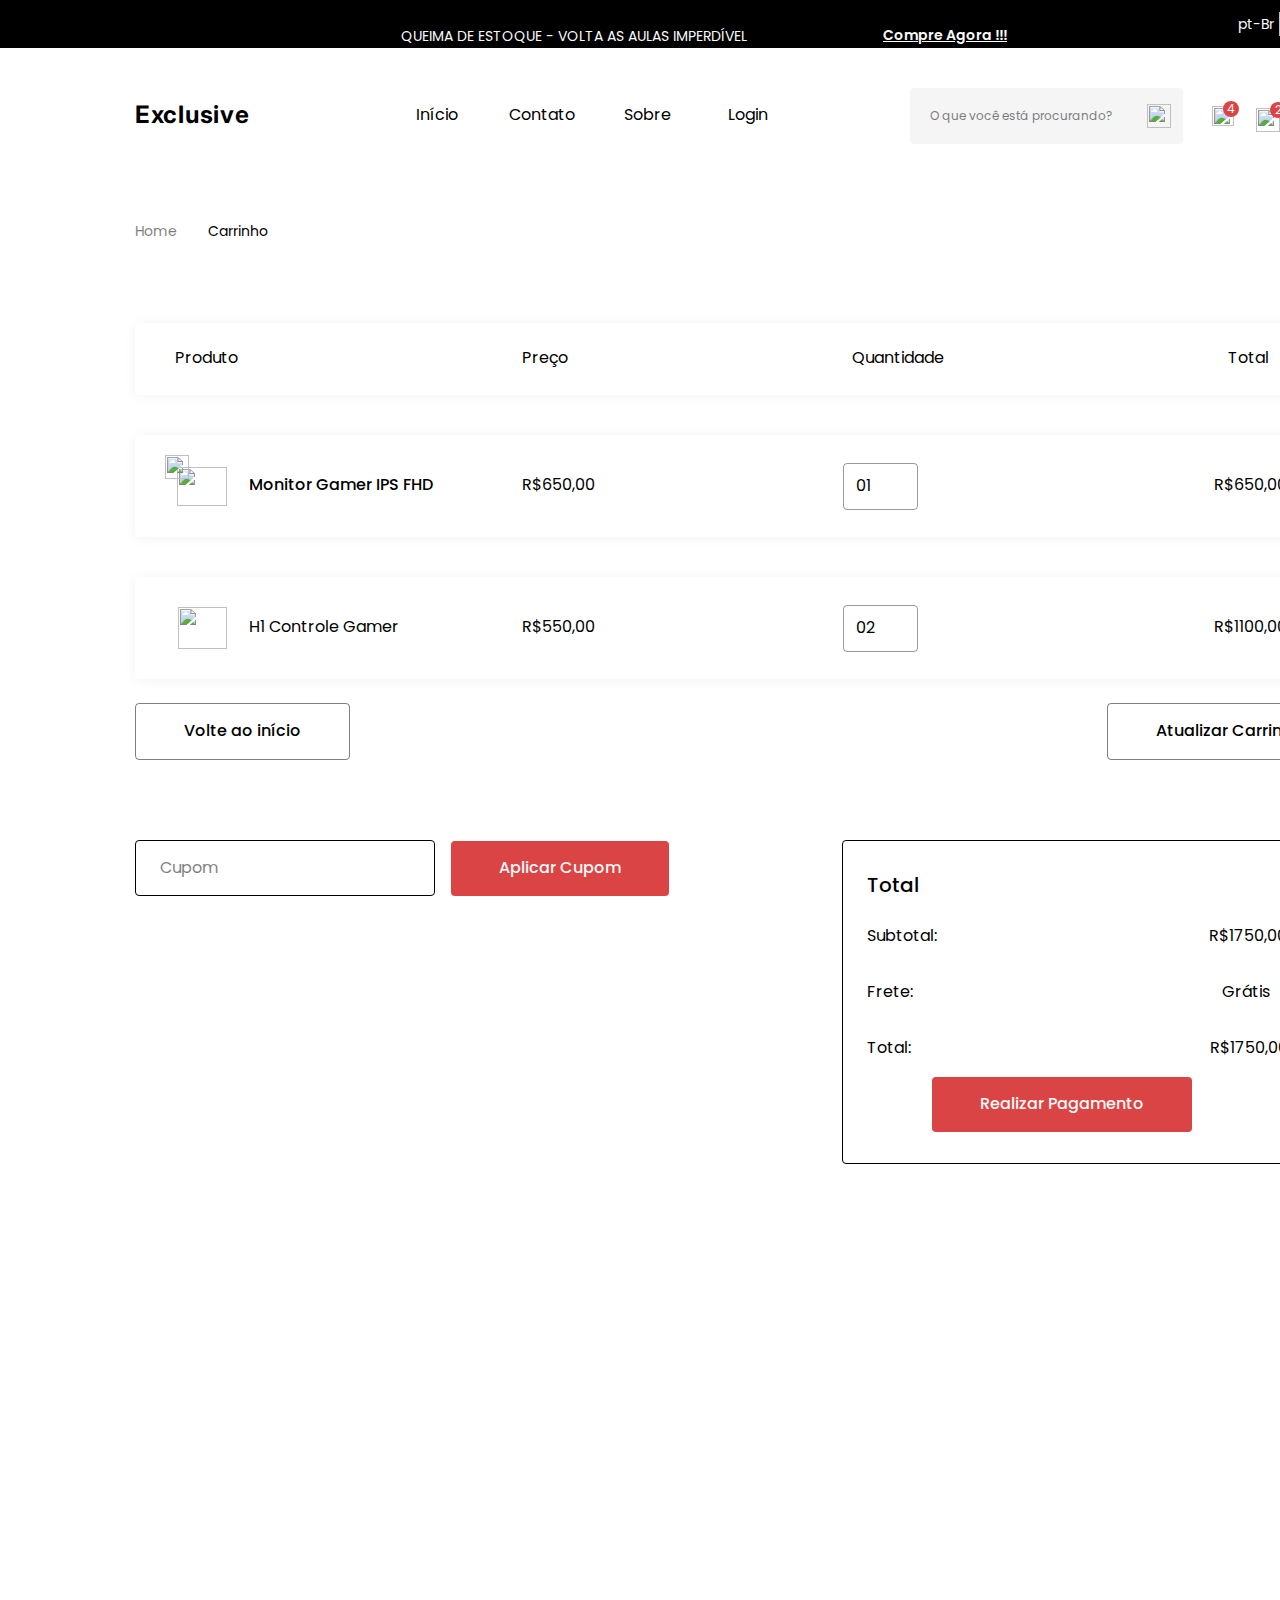
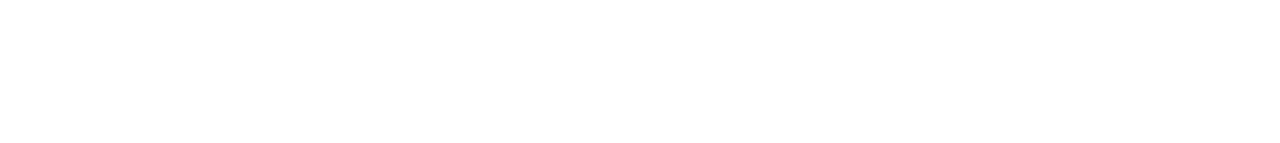
==== carrinho/index.html @ 6c7e8532 "first commit" ====
<!DOCTYPE html>
<html>
  <head>
    <meta charset="utf-8" />
    <link rel="stylesheet" href="globals.css" />
    <link rel="stylesheet" href="styleguide.css" />
    <link rel="stylesheet" href="styles.css" />
  </head>
  <body>
    <div class="carrinho">
      <div class="div">
        <div class="top-header">
          <div class="frame">
            <div class="frame-2">
              <p class="summer-sale-for-all">QUEIMA DE ESTOQUE - VOLTA AS AULAS IMPERDÍVEL</p>
              <div class="shop-now">Compre Agora !!!</div>
            </div>
            <div class="frame-3">
              <div class="english">pt-Br</div>
              <img class="img" src="https://c.animaapp.com/frS4regh/img/dropdown-2.svg" />
            </div>
          </div>
        </div>
        <div class="header">
          <div class="frame-4">
            <div class="logo"><div class="text-wrapper">Exclusive</div></div>
            <div class="frame-5">
              <div class="div-wrapper"><div class="home">Início</div></div>
              <div class="contact-wrapper"><div class="contact">Contato</div></div>
              <div class="div-wrapper"><div class="about">Sobre</div></div>
              <div class="sign-up-wrapper"><div class="sign-up">Login</div></div>
            </div>
          </div>
          <div class="frame-6">
            <div class="search-component-set">
              <div class="frame-7">
                <p class="what-are-you-looking">O que você está procurando?</p>
                <img class="img" src="https://c.animaapp.com/frS4regh/img/component-2-3.svg" />
              </div>
            </div>
            <div class="frame-8">
              <div class="wishlist">
                <div class="overlap">
                  <img class="vector" src="https://c.animaapp.com/frS4regh/img/vector-1.svg" />
                  <div class="group">
                    <div class="overlap-group">
                      <div class="ellipse"></div>
                      <div class="text-wrapper-2">4</div>
                    </div>
                  </div>
                </div>
              </div>
              <div class="with-buy">
                <div class="overlap-2">
                  <img class="cart" src="https://c.animaapp.com/frS4regh/img/cart1-3.svg" />
                  <div class="overlap-group-wrapper">
                    <div class="overlap-group">
                      <div class="ellipse"></div>
                      <div class="text-wrapper-3">2</div>
                    </div>
                  </div>
                </div>
              </div>
              <img class="with-buy" src="https://c.animaapp.com/frS4regh/img/user-1.svg" />
            </div>
          </div>
        </div>
        <div class="line"></div>
        <div class="frame-9">
          <div class="frame-10">
            <div class="frame-11">
              <div class="cart-main-section">
                <div class="frame-12">
                  <div class="text-wrapper-4">Produto</div>
                  <div class="text-wrapper-4">Preço</div>
                  <div class="text-wrapper-4">Quantidade</div>
                  <div class="text-wrapper-4">Total</div>
                </div>
              </div>
              <div class="cart-section">
                <div class="element">R$650,00</div>
                <div class="element-2">&nbsp;&nbsp;&nbsp;&nbsp;R$650,00</div>
                <div class="quantity">
                  <div class="frame-13">
                    <div class="text-wrapper-5">01</div>
                    <div class="frame-14">
                      <img class="img-2" src="https://c.animaapp.com/frS4regh/img/drop-up-small-5.svg" />
                      <img class="img-2" src="https://c.animaapp.com/frS4regh/img/drop-down-small-5.svg" />
                    </div>
                  </div>
                </div>
                <div class="overlap-group-2">
                  <div class="monitor-cart-small">
                    <img class="gcq-x" src="https://c.animaapp.com/frS4regh/img/g27cq4-500x500-1-2@2x.png" />
                  </div>
                  <img class="icon-cancel" src="https://c.animaapp.com/frS4regh/img/icon-cancel-2.svg" />
                </div>
                <div class="LCD-monitor">Monitor Gamer IPS FHD</div>
              </div>
              <div class="cart-section">
                <div class="element">R$550,00</div>
                <div class="element-2">&nbsp;&nbsp;&nbsp;&nbsp;R$1100,00</div>
                <div class="quantity">
                  <div class="frame-15">
                    <div class="text-wrapper-5">02</div>
                    <div class="frame-14">
                      <img class="img-2" src="https://c.animaapp.com/frS4regh/img/drop-up-small-5.svg" />
                      <img class="img-2" src="https://c.animaapp.com/frS4regh/img/drop-down-small-5.svg" />
                    </div>
                  </div>
                </div>
                <div class="gamepad-cart-small">
                  <img class="g-x" src="https://c.animaapp.com/frS4regh/img/g92-2-500x500-1-1@2x.png" />
                </div>
                <div class="LCD-monitor-2">H1 Controle Gamer</div>
              </div>
            </div>
            <div class="frame-16">
              <button class="button"><div class="view-all-products">Volte ao início</div></button>
              <button class="button"><div class="view-all-products">Atualizar Carrinho</div></button>
            </div>
          </div>
          <div class="frame-17">
            <div class="frame-18">
              <div class="coupon-code-wrapper"><div class="coupon-code">Cupom</div></div>
              <button class="view-all-products-wrapper"><div class="view-all-products-2">Aplicar Cupom</div></button>
            </div>
            <div class="frame-19">
              <div class="cart-total">Total</div>
              <div class="frame-20">
                <div class="text-wrapper-4">Subtotal:</div>
                <div class="element-3">R$1750,00</div>
              </div>
              <div class="frame-21">
                <div class="text-wrapper-4">Frete:</div>
                <div class="text-wrapper-4">&nbsp;&nbsp;&nbsp;&nbsp;Grátis</div>
              </div>
              <div class="frame-22">
                <div class="text-wrapper-4">Total:</div>
                <div class="text-wrapper-4">R$1750,00</div>
              </div>
              <button class="button-2"><div class="view-all-products-2">Realizar Pagamento</div></button>
              <div class="under-line"></div>
              <div class="under-line-2"></div>
            </div>
          </div>
        </div>
        <div class="roadmap">
          <div class="account">Home</div>
          <img class="line-2" src="https://c.animaapp.com/frS4regh/img/line-13-1.svg" />
          <div class="nothing">Carrinho</div>
        </div>
      </div>
    </div>
  </body>
</html>
---- carrinho/globals.css ----
@import url("https://cdnjs.cloudflare.com/ajax/libs/meyer-reset/2.0/reset.min.css");
@import url("https://fonts.googleapis.com/css?family=Poppins:var(--title-12px-regular-font-weight),var(--title-16px-regular-font-weight),var(--title-16px-medium-font-weight),600,var(--title-20px-medium-font-weight),var(--title-14px-regular-font-weight)|Inter:var(--heading-24px-bold-font-weight)");
* {
  -webkit-font-smoothing: antialiased;
  box-sizing: border-box;
}
html,
body {
  margin: 0px;
  height: 100%;
}
/* a blue color as a generic focus style */
button:focus-visible {
  outline: 2px solid #4a90e2 !important;
  outline: -webkit-focus-ring-color auto 5px !important;
}
a {
  text-decoration: none;
}
---- carrinho/styleguide.css ----
:root {
    --bg: rgba(255, 255, 255, 1);
    --text: rgba(250, 250, 250, 1);
    --text-2: rgba(0, 0, 0, 1);
    --button: rgba(0, 0, 0, 1);
    --secondary-2: rgba(219, 68, 68, 1);
    --button-2: rgba(219, 68, 68, 1);
    --secondary: rgba(245, 245, 245, 1);
    --primary: rgba(255, 255, 255, 1);
    --hover-button: rgba(224, 117, 117, 1);
    --title-14px-regular-font-family: "Poppins", Helvetica;
    --title-14px-regular-font-weight: 400;
    --title-14px-regular-font-size: 14px;
    --title-14px-regular-letter-spacing: 0px;
    --title-14px-regular-line-height: 21px;
    --title-14px-regular-font-style: normal;
    --heading-24px-bold-font-family: "Inter", Helvetica;
    --heading-24px-bold-font-weight: 700;
    --heading-24px-bold-font-size: 24px;
    --heading-24px-bold-letter-spacing: 0.72px;
    --heading-24px-bold-line-height: 24px;
    --heading-24px-bold-font-style: normal;
    --title-16px-regular-font-family: "Poppins", Helvetica;
    --title-16px-regular-font-weight: 400;
    --title-16px-regular-font-size: 16px;
    --title-16px-regular-letter-spacing: 0px;
    --title-16px-regular-line-height: 24px;
    --title-16px-regular-font-style: normal;
    --title-12px-regular-font-family: "Poppins", Helvetica;
    --title-12px-regular-font-weight: 400;
    --title-12px-regular-font-size: 12px;
    --title-12px-regular-letter-spacing: 0px;
    --title-12px-regular-line-height: 18px;
    --title-12px-regular-font-style: normal;
    --title-16px-medium-font-family: "Poppins", Helvetica;
    --title-16px-medium-font-weight: 500;
    --title-16px-medium-font-size: 16px;
    --title-16px-medium-letter-spacing: 0px;
    --title-16px-medium-line-height: 24px;
    --title-16px-medium-font-style: normal;
    --title-20px-medium-font-family: "Poppins", Helvetica;
    --title-20px-medium-font-weight: 500;
    --title-20px-medium-font-size: 20px;
    --title-20px-medium-letter-spacing: 0px;
    --title-20px-medium-line-height: 28px;
    --title-20px-medium-font-style: normal;
    --categogy-5: 0px 1px 13px 0px rgba(0, 0, 0, 0.05);
  }
---- carrinho/styles.css ----
.carrinho {
    background-color: #ffffff;
    display: flex;
    flex-direction: row;
    justify-content: center;
    width: 100%;
  }
  
  .carrinho .div {
    background-color: var(--bg);
    width: 1440px;
    height: 1743px;
    position: relative;
  }
  
  .carrinho .top-header {
    position: absolute;
    width: 1440px;
    height: 48px;
    top: 0;
    left: 0;
    background-color: var(--button);
  }
  
  .carrinho .frame {
    display: inline-flex;
    align-items: flex-start;
    gap: 231px;
    position: relative;
    top: 12px;
    left: 401px;
  }
  
  .carrinho .frame-2 {
    display: inline-flex;
    align-items: center;
    gap: 8px;
    position: relative;
    flex: 0 0 auto;
  }
  
  .carrinho .summer-sale-for-all {
    position: relative;
    width: 474px;
    height: 18px;
    font-family: var(--title-14px-regular-font-family);
    font-weight: var(--title-14px-regular-font-weight);
    color: var(--text);
    font-size: var(--title-14px-regular-font-size);
    letter-spacing: var(--title-14px-regular-letter-spacing);
    line-height: var(--title-14px-regular-line-height);
    white-space: nowrap;
    font-style: var(--title-14px-regular-font-style);
  }
  
  .carrinho .shop-now {
    position: relative;
    width: fit-content;
    margin-top: -1px;
    font-family: "Poppins", Helvetica;
    font-weight: 600;
    color: var(--text);
    font-size: 14px;
    text-align: center;
    letter-spacing: 0;
    line-height: 24px;
    text-decoration: underline;
    white-space: nowrap;
  }
  
  .carrinho .frame-3 {
    display: inline-flex;
    align-items: center;
    justify-content: center;
    gap: 5px;
    position: relative;
    flex: 0 0 auto;
  }
  
  .carrinho .english {
    position: relative;
    width: fit-content;
    font-family: var(--title-14px-regular-font-family);
    font-weight: var(--title-14px-regular-font-weight);
    color: var(--text);
    font-size: var(--title-14px-regular-font-size);
    letter-spacing: var(--title-14px-regular-letter-spacing);
    line-height: var(--title-14px-regular-line-height);
    white-space: nowrap;
    font-style: var(--title-14px-regular-font-style);
  }
  
  .carrinho .img {
    position: relative;
    width: 24px;
    height: 24px;
  }
  
  .carrinho .header {
    display: inline-flex;
    align-items: center;
    gap: 130px;
    position: absolute;
    top: 88px;
    left: 135px;
  }
  
  .carrinho .frame-4 {
    display: inline-flex;
    align-items: flex-start;
    gap: 160px;
    position: relative;
    flex: 0 0 auto;
  }
  
  .carrinho .logo {
    position: relative;
    width: 118px;
    height: 24px;
  }
  
  .carrinho .text-wrapper {
    position: absolute;
    top: -1px;
    left: 0;
    font-family: var(--heading-24px-bold-font-family);
    font-weight: var(--heading-24px-bold-font-weight);
    color: var(--text-2);
    font-size: var(--heading-24px-bold-font-size);
    letter-spacing: var(--heading-24px-bold-letter-spacing);
    line-height: var(--heading-24px-bold-line-height);
    white-space: nowrap;
    font-style: var(--heading-24px-bold-font-style);
  }
  
  .carrinho .frame-5 {
    display: inline-flex;
    align-items: flex-start;
    gap: 48px;
    position: relative;
    flex: 0 0 auto;
  }
  
  .carrinho .div-wrapper {
    position: relative;
    width: 48px;
    height: 24px;
  }
  
  .carrinho .home {
    position: absolute;
    top: -1px;
    left: 3px;
    font-family: var(--title-16px-regular-font-family);
    font-weight: var(--title-16px-regular-font-weight);
    color: var(--text-2);
    font-size: var(--title-16px-regular-font-size);
    text-align: center;
    letter-spacing: var(--title-16px-regular-letter-spacing);
    line-height: var(--title-16px-regular-line-height);
    white-space: nowrap;
    font-style: var(--title-16px-regular-font-style);
  }
  
  .carrinho .contact-wrapper {
    position: relative;
    width: 66px;
    height: 24px;
  }
  
  .carrinho .contact {
    position: absolute;
    top: -1px;
    left: 0;
    font-family: var(--title-16px-regular-font-family);
    font-weight: var(--title-16px-regular-font-weight);
    color: var(--text-2);
    font-size: var(--title-16px-regular-font-size);
    text-align: center;
    letter-spacing: var(--title-16px-regular-letter-spacing);
    line-height: var(--title-16px-regular-line-height);
    white-space: nowrap;
    font-style: var(--title-16px-regular-font-style);
  }
  
  .carrinho .about {
    position: absolute;
    top: -1px;
    left: 1px;
    font-family: var(--title-16px-regular-font-family);
    font-weight: var(--title-16px-regular-font-weight);
    color: var(--text-2);
    font-size: var(--title-16px-regular-font-size);
    text-align: center;
    letter-spacing: var(--title-16px-regular-letter-spacing);
    line-height: var(--title-16px-regular-line-height);
    white-space: nowrap;
    font-style: var(--title-16px-regular-font-style);
  }
  
  .carrinho .sign-up-wrapper {
    position: relative;
    width: 61px;
    height: 24px;
  }
  
  .carrinho .sign-up {
    position: absolute;
    top: -1px;
    left: 9px;
    font-family: var(--title-16px-regular-font-family);
    font-weight: var(--title-16px-regular-font-weight);
    color: var(--text-2);
    font-size: var(--title-16px-regular-font-size);
    text-align: center;
    letter-spacing: var(--title-16px-regular-letter-spacing);
    line-height: var(--title-16px-regular-line-height);
    white-space: nowrap;
    font-style: var(--title-16px-regular-font-style);
  }
  
  .carrinho .frame-6 {
    display: inline-flex;
    align-items: center;
    gap: 24px;
    position: relative;
    flex: 0 0 auto;
  }
  
  .carrinho .search-component-set {
    display: inline-flex;
    flex-direction: column;
    align-items: center;
    justify-content: center;
    gap: 10px;
    padding: 7px 12px 7px 20px;
    position: relative;
    flex: 0 0 auto;
    background-color: var(--secondary);
    border-radius: 4px;
  }
  
  .carrinho .frame-7 {
    display: inline-flex;
    align-items: center;
    justify-content: center;
    gap: 34px;
    position: relative;
    flex: 0 0 auto;
  }
  
  .carrinho .what-are-you-looking {
    position: relative;
    width: fit-content;
    opacity: 0.5;
    font-family: var(--title-12px-regular-font-family);
    font-weight: var(--title-12px-regular-font-weight);
    color: var(--text-2);
    font-size: var(--title-12px-regular-font-size);
    letter-spacing: var(--title-12px-regular-letter-spacing);
    line-height: var(--title-12px-regular-line-height);
    white-space: nowrap;
    font-style: var(--title-12px-regular-font-style);
  }
  
  .carrinho .frame-8 {
    display: inline-flex;
    align-items: center;
    justify-content: center;
    gap: 16px;
    position: relative;
    flex: 0 0 auto;
  }
  
  .carrinho .wishlist {
    position: relative;
    width: 32px;
    height: 32px;
    overflow: hidden;
  }
  
  .carrinho .overlap {
    position: relative;
    width: 29px;
    height: 26px;
    left: 5px;
  }
  
  .carrinho .vector {
    position: absolute;
    width: 22px;
    height: 20px;
    top: 6px;
    left: 0;
  }
  
  .carrinho .group {
    position: absolute;
    width: 18px;
    height: 17px;
    top: 0;
    left: 11px;
  }
  
  .carrinho .overlap-group {
    position: relative;
    width: 16px;
    height: 17px;
  }
  
  .carrinho .ellipse {
    position: absolute;
    width: 16px;
    height: 16px;
    top: 1px;
    left: 0;
    background-color: var(--secondary-2);
    border-radius: 8px;
  }
  
  .carrinho .text-wrapper-2 {
    position: absolute;
    width: 7px;
    top: 0;
    left: 4px;
    color: var(--text);
    font-size: var(--title-12px-regular-font-size);
    text-align: center;
    line-height: var(--title-12px-regular-line-height);
    font-family: var(--title-12px-regular-font-family);
    font-weight: var(--title-12px-regular-font-weight);
    letter-spacing: var(--title-12px-regular-letter-spacing);
    white-space: nowrap;
    font-style: var(--title-12px-regular-font-style);
  }
  
  .carrinho .with-buy {
    position: relative;
    width: 32px;
    height: 32px;
  }
  
  .carrinho .overlap-2 {
    position: relative;
    height: 31px;
    top: 1px;
    left: 1px;
  }
  
  .carrinho .cart {
    position: absolute;
    width: 24px;
    height: 24px;
    top: 7px;
    left: 0;
  }
  
  .carrinho .overlap-group-wrapper {
    position: absolute;
    width: 18px;
    height: 17px;
    top: 0;
    left: 14px;
  }
  
  .carrinho .text-wrapper-3 {
    position: absolute;
    width: 7px;
    top: 0;
    left: 5px;
    color: var(--text);
    font-size: var(--title-12px-regular-font-size);
    text-align: center;
    line-height: var(--title-12px-regular-line-height);
    font-family: var(--title-12px-regular-font-family);
    font-weight: var(--title-12px-regular-font-weight);
    letter-spacing: var(--title-12px-regular-letter-spacing);
    white-space: nowrap;
    font-style: var(--title-12px-regular-font-style);
  }
  
  .carrinho .line {
    position: absolute;
    width: 1440px;
    height: 1px;
    top: 142px;
    left: 0;
    background-image: url(https://c.animaapp.com/frS4regh/img/line-3-1.svg);
    background-size: 100% 100%;
  }
  
  .carrinho .frame-9 {
    display: inline-flex;
    flex-direction: column;
    align-items: flex-start;
    gap: 80px;
    position: absolute;
    top: 323px;
    left: 135px;
  }
  
  .carrinho .frame-10 {
    display: inline-flex;
    flex-direction: column;
    align-items: flex-start;
    gap: 24px;
    position: relative;
    flex: 0 0 auto;
  }
  
  .carrinho .frame-11 {
    display: inline-flex;
    flex-direction: column;
    align-items: flex-start;
    gap: 40px;
    position: relative;
    flex: 0 0 auto;
  }
  
  .carrinho .cart-main-section {
    position: relative;
    width: 1170px;
    height: 72px;
    background-color: var(--primary);
    border-radius: 4px;
    overflow: hidden;
    box-shadow: var(--categogy-5);
  }
  
  .carrinho .frame-12 {
    display: inline-flex;
    align-items: center;
    gap: 284px;
    position: relative;
    top: 24px;
    left: 40px;
  }
  
  .carrinho .text-wrapper-4 {
    position: relative;
    width: fit-content;
    margin-top: -1px;
    font-family: var(--title-16px-regular-font-family);
    font-weight: var(--title-16px-regular-font-weight);
    color: var(--text-2);
    font-size: var(--title-16px-regular-font-size);
    letter-spacing: var(--title-16px-regular-letter-spacing);
    line-height: var(--title-16px-regular-line-height);
    white-space: nowrap;
    font-style: var(--title-16px-regular-font-style);
  }
  
  .carrinho .cart-section {
    position: relative;
    width: 1170px;
    height: 102px;
    background-color: var(--primary);
    border-radius: 4px;
    overflow: hidden;
    box-shadow: var(--categogy-5);
  }
  
  .carrinho .element {
    left: 387px;
    position: absolute;
    top: 38px;
    font-family: var(--title-16px-regular-font-family);
    font-weight: var(--title-16px-regular-font-weight);
    color: var(--text-2);
    font-size: var(--title-16px-regular-font-size);
    letter-spacing: var(--title-16px-regular-letter-spacing);
    line-height: var(--title-16px-regular-line-height);
    white-space: nowrap;
    font-style: var(--title-16px-regular-font-style);
  }
  
  .carrinho .element-2 {
    left: 1063px;
    position: absolute;
    top: 38px;
    font-family: var(--title-16px-regular-font-family);
    font-weight: var(--title-16px-regular-font-weight);
    color: var(--text-2);
    font-size: var(--title-16px-regular-font-size);
    letter-spacing: var(--title-16px-regular-letter-spacing);
    line-height: var(--title-16px-regular-line-height);
    white-space: nowrap;
    font-style: var(--title-16px-regular-font-style);
  }
  
  .carrinho .quantity {
    position: absolute;
    width: 75px;
    height: 47px;
    top: 28px;
    left: 708px;
    border-radius: 4px;
    overflow: hidden;
    border: 1.5px solid;
    border-color: #00000066;
  }
  
  .carrinho .frame-13 {
    display: flex;
    width: 48px;
    align-items: center;
    gap: 16px;
    position: relative;
    top: 6px;
    left: 12px;
  }
  
  .carrinho .text-wrapper-5 {
    position: relative;
    width: fit-content;
    color: var(--button);
    font-size: var(--title-16px-regular-font-size);
    line-height: var(--title-16px-regular-line-height);
    font-family: var(--title-16px-regular-font-family);
    font-weight: var(--title-16px-regular-font-weight);
    letter-spacing: var(--title-16px-regular-letter-spacing);
    white-space: nowrap;
    font-style: var(--title-16px-regular-font-style);
  }
  
  .carrinho .frame-14 {
    display: inline-flex;
    flex-direction: column;
    align-items: flex-start;
    position: relative;
    flex: 0 0 auto;
  }
  
  .carrinho .img-2 {
    position: relative;
    width: 16px;
    height: 16px;
  }
  
  .carrinho .overlap-group-2 {
    position: absolute;
    width: 64px;
    height: 58px;
    top: 20px;
    left: 30px;
  }
  
  .carrinho .monitor-cart-small {
    position: absolute;
    width: 54px;
    height: 54px;
    top: 4px;
    left: 10px;
  }
  
  .carrinho .gcq-x {
    position: absolute;
    width: 50px;
    height: 39px;
    top: 8px;
    left: 2px;
  }
  
  .carrinho .icon-cancel {
    position: absolute;
    width: 24px;
    height: 24px;
    top: 0;
    left: 0;
  }
  
  .carrinho .LCD-monitor {
    position: absolute;
    top: 38px;
    left: 114px;
    font-family: var(--title-16px-medium-font-family);
    font-weight: var(--title-16px-medium-font-weight);
    color: #000000;
    font-size: var(--title-16px-medium-font-size);
    letter-spacing: var(--title-16px-medium-letter-spacing);
    line-height: var(--title-16px-medium-line-height);
    white-space: nowrap;
    font-style: var(--title-16px-medium-font-style);
  }
  
  .carrinho .frame-15 {
    display: flex;
    width: 48px;
    align-items: center;
    gap: 12px;
    position: relative;
    top: 6px;
    left: 12px;
  }
  
  .carrinho .gamepad-cart-small {
    position: absolute;
    width: 54px;
    height: 54px;
    top: 24px;
    left: 40px;
  }
  
  .carrinho .g-x {
    position: absolute;
    width: 49px;
    height: 42px;
    top: 6px;
    left: 3px;
  }
  
  .carrinho .LCD-monitor-2 {
    position: absolute;
    top: 38px;
    left: 114px;
    font-family: var(--title-16px-regular-font-family);
    font-weight: var(--title-16px-regular-font-weight);
    color: #000000;
    font-size: var(--title-16px-regular-font-size);
    letter-spacing: var(--title-16px-regular-letter-spacing);
    line-height: var(--title-16px-regular-line-height);
    white-space: nowrap;
    font-style: var(--title-16px-regular-font-style);
  }
  
  .carrinho .frame-16 {
    display: inline-flex;
    align-items: flex-start;
    gap: 757px;
    position: relative;
    flex: 0 0 auto;
  }
  
  .carrinho .button {
    all: unset;
    box-sizing: border-box;
    position: relative;
    flex: 0 0 auto;
    border: 1px solid;
    border-color: #00000080;
    display: inline-flex;
    align-items: center;
    justify-content: center;
    gap: 10px;
    padding: 16px 48px;
    border-radius: 4px;
  }
  
  .carrinho .view-all-products {
    position: relative;
    width: fit-content;
    margin-top: -1px;
    font-family: var(--title-16px-medium-font-family);
    font-weight: var(--title-16px-medium-font-weight);
    color: var(--text-2);
    font-size: var(--title-16px-medium-font-size);
    letter-spacing: var(--title-16px-medium-letter-spacing);
    line-height: var(--title-16px-medium-line-height);
    white-space: nowrap;
    font-style: var(--title-16px-medium-font-style);
  }
  
  .carrinho .frame-17 {
    display: inline-flex;
    align-items: flex-start;
    gap: 173px;
    position: relative;
    flex: 0 0 auto;
  }
  
  .carrinho .frame-18 {
    display: inline-flex;
    align-items: flex-end;
    gap: 16px;
    position: relative;
    flex: 0 0 auto;
  }
  
  .carrinho .coupon-code-wrapper {
    position: relative;
    width: 300px;
    height: 56px;
    border-radius: 4px;
    overflow: hidden;
    border: 1px solid;
    border-color: #000000;
  }
  
  .carrinho .coupon-code {
    position: absolute;
    top: 15px;
    left: 24px;
    opacity: 0.5;
    font-family: var(--title-16px-regular-font-family);
    font-weight: var(--title-16px-regular-font-weight);
    color: var(--text-2);
    font-size: var(--title-16px-regular-font-size);
    letter-spacing: var(--title-16px-regular-letter-spacing);
    line-height: var(--title-16px-regular-line-height);
    white-space: nowrap;
    font-style: var(--title-16px-regular-font-style);
  }
  
  .carrinho .view-all-products-wrapper {
    all: unset;
    box-sizing: border-box;
    position: relative;
    flex: 0 0 auto;
    background-color: var(--button-2);
    display: inline-flex;
    align-items: center;
    justify-content: center;
    gap: 10px;
    padding: 16px 48px;
    border-radius: 4px;
  }
  
  .carrinho .view-all-products-2 {
    position: relative;
    width: fit-content;
    margin-top: -1px;
    font-family: var(--title-16px-medium-font-family);
    font-weight: var(--title-16px-medium-font-weight);
    color: var(--text);
    font-size: var(--title-16px-medium-font-size);
    letter-spacing: var(--title-16px-medium-letter-spacing);
    line-height: var(--title-16px-medium-line-height);
    white-space: nowrap;
    font-style: var(--title-16px-medium-font-style);
  }
  
  .carrinho .frame-19 {
    position: relative;
    width: 504px;
    height: 324px;
    border-radius: 4px;
    overflow: hidden;
    border: 1.5px solid;
    border-color: #000000;
  }
  
  .carrinho .cart-total {
    position: absolute;
    top: 30px;
    left: 24px;
    font-family: var(--title-20px-medium-font-family);
    font-weight: var(--title-20px-medium-font-weight);
    color: var(--text-2);
    font-size: var(--title-20px-medium-font-size);
    letter-spacing: var(--title-20px-medium-letter-spacing);
    line-height: var(--title-20px-medium-line-height);
    white-space: nowrap;
    font-style: var(--title-20px-medium-font-style);
  }
  
  .carrinho .frame-20 {
    display: inline-flex;
    align-items: flex-start;
    gap: 272px;
    position: absolute;
    top: 84px;
    left: 24px;
  }
  
  .carrinho .element-3 {
    text-align: right;
    position: relative;
    width: fit-content;
    margin-top: -1px;
    font-family: var(--title-16px-regular-font-family);
    font-weight: var(--title-16px-regular-font-weight);
    color: var(--text-2);
    font-size: var(--title-16px-regular-font-size);
    letter-spacing: var(--title-16px-regular-letter-spacing);
    line-height: var(--title-16px-regular-line-height);
    white-space: nowrap;
    font-style: var(--title-16px-regular-font-style);
  }
  
  .carrinho .frame-21 {
    display: inline-flex;
    align-items: flex-start;
    gap: 293px;
    position: absolute;
    top: 140px;
    left: 24px;
  }
  
  .carrinho .frame-22 {
    display: inline-flex;
    align-items: flex-start;
    gap: 299px;
    position: absolute;
    top: 196px;
    left: 24px;
  }
  
  .carrinho .button-2 {
    all: unset;
    box-sizing: border-box;
    position: absolute;
    top: 236px;
    left: 89px;
    background-color: var(--button-2);
    display: inline-flex;
    align-items: center;
    justify-content: center;
    gap: 10px;
    padding: 16px 48px;
    border-radius: 4px;
  }
  
  .carrinho .under-line {
    position: absolute;
    width: 422px;
    height: 1px;
    top: 123px;
    left: 24px;
    opacity: 0.4;
    background-image: url(https://c.animaapp.com/frS4regh/img/line-1-6.svg);
    background-size: cover;
    background-position: 50% 50%;
  }
  
  .carrinho .under-line-2 {
    position: absolute;
    width: 422px;
    height: 1px;
    top: 179px;
    left: 24px;
    opacity: 0.4;
    background-image: url(https://c.animaapp.com/frS4regh/img/line-1-6.svg);
    background-size: cover;
    background-position: 50% 50%;
  }
  
  .carrinho .roadmap {
    display: inline-flex;
    align-items: center;
    gap: 12px;
    position: absolute;
    top: 222px;
    left: 135px;
  }
  
  .carrinho .account {
    position: relative;
    width: fit-content;
    margin-top: -1px;
    opacity: 0.5;
    font-family: var(--title-14px-regular-font-family);
    font-weight: var(--title-14px-regular-font-weight);
    color: var(--text-2);
    font-size: var(--title-14px-regular-font-size);
    letter-spacing: var(--title-14px-regular-letter-spacing);
    line-height: var(--title-14px-regular-line-height);
    white-space: nowrap;
    font-style: var(--title-14px-regular-font-style);
  }
  
  .carrinho .line-2 {
    position: relative;
    width: 6.89px;
    height: 12.2px;
    object-fit: cover;
  }
  
  .carrinho .nothing {
    position: relative;
    width: fit-content;
    margin-top: -1px;
    font-family: var(--title-14px-regular-font-family);
    font-weight: var(--title-14px-regular-font-weight);
    color: var(--text-2);
    font-size: var(--title-14px-regular-font-size);
    letter-spacing: var(--title-14px-regular-letter-spacing);
    line-height: var(--title-14px-regular-line-height);
    white-space: nowrap;
    font-style: var(--title-14px-regular-font-style);
  }
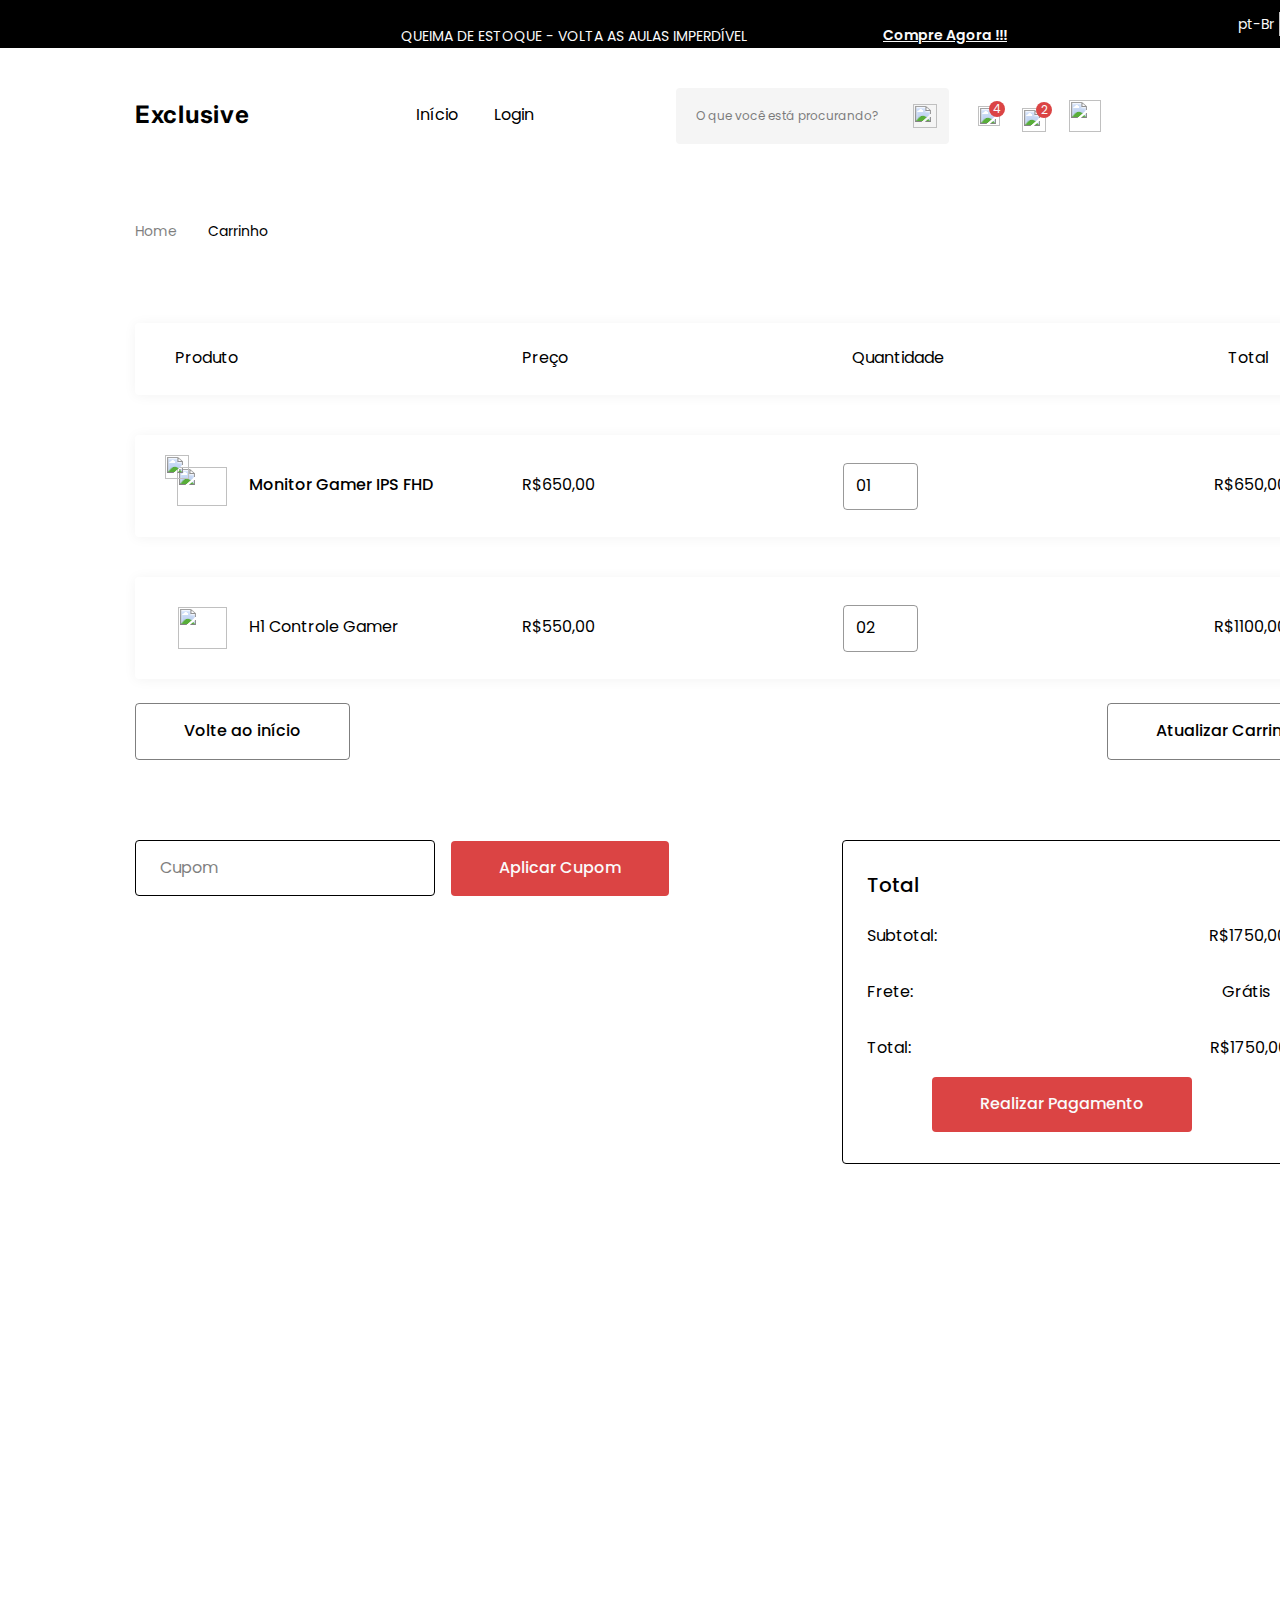
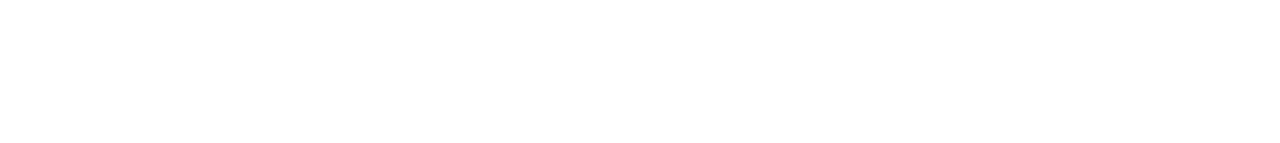
==== commit a9f6d163: "Add script files" ====
--- a/carrinho/index.html
+++ b/carrinho/index.html
@@ -12,12 +12,17 @@
         <div class="top-header">
           <div class="frame">
             <div class="frame-2">
-              <p class="summer-sale-for-all">QUEIMA DE ESTOQUE - VOLTA AS AULAS IMPERDÍVEL</p>
+              <p class="summer-sale-for-all">
+                QUEIMA DE ESTOQUE - VOLTA AS AULAS IMPERDÍVEL
+              </p>
               <div class="shop-now">Compre Agora !!!</div>
             </div>
             <div class="frame-3">
               <div class="english">pt-Br</div>
-              <img class="img" src="https://c.animaapp.com/frS4regh/img/dropdown-2.svg" />
+              <img
+                class="img"
+                src="https://c.animaapp.com/frS4regh/img/dropdown-2.svg"
+              />
             </div>
           </div>
         </div>
@@ -25,23 +30,34 @@
           <div class="frame-4">
             <div class="logo"><div class="text-wrapper">Exclusive</div></div>
             <div class="frame-5">
-              <div class="div-wrapper"><div class="home">Início</div></div>
-              <div class="contact-wrapper"><div class="contact">Contato</div></div>
-              <div class="div-wrapper"><div class="about">Sobre</div></div>
-              <div class="sign-up-wrapper"><div class="sign-up">Login</div></div>
+              <div class="frame-6">
+                <div class="div-wrapper" id="home">
+                  <a class="home">Início</a>
+                </div>
+
+                <div class="sign-up-wrapper" id="sign-in">
+                  <a class="sign-up" id="sign-in">Login</a>
+                </div>
+              </div>
             </div>
           </div>
           <div class="frame-6">
             <div class="search-component-set">
               <div class="frame-7">
                 <p class="what-are-you-looking">O que você está procurando?</p>
-                <img class="img" src="https://c.animaapp.com/frS4regh/img/component-2-3.svg" />
+                <img
+                  class="img"
+                  src="https://c.animaapp.com/frS4regh/img/component-2-3.svg"
+                />
               </div>
             </div>
             <div class="frame-8">
               <div class="wishlist">
                 <div class="overlap">
-                  <img class="vector" src="https://c.animaapp.com/frS4regh/img/vector-1.svg" />
+                  <img
+                    class="vector"
+                    src="https://c.animaapp.com/frS4regh/img/vector-1.svg"
+                  />
                   <div class="group">
                     <div class="overlap-group">
                       <div class="ellipse"></div>
@@ -52,7 +68,10 @@
               </div>
               <div class="with-buy">
                 <div class="overlap-2">
-                  <img class="cart" src="https://c.animaapp.com/frS4regh/img/cart1-3.svg" />
+                  <img
+                    class="cart"
+                    src="https://c.animaapp.com/frS4regh/img/cart1-3.svg"
+                  />
                   <div class="overlap-group-wrapper">
                     <div class="overlap-group">
                       <div class="ellipse"></div>
@@ -61,7 +80,10 @@
                   </div>
                 </div>
               </div>
-              <img class="with-buy" src="https://c.animaapp.com/frS4regh/img/user-1.svg" />
+              <img
+                class="with-buy"
+                src="https://c.animaapp.com/frS4regh/img/user-1.svg"
+              />
             </div>
           </div>
         </div>
@@ -82,18 +104,32 @@
                 <div class="element-2">&nbsp;&nbsp;&nbsp;&nbsp;R$650,00</div>
                 <div class="quantity">
                   <div class="frame-13">
-                    <div class="text-wrapper-5">01</div>
+                    <div class="text-wrapper-5" id="quantity">01</div>
                     <div class="frame-14">
-                      <img class="img-2" src="https://c.animaapp.com/frS4regh/img/drop-up-small-5.svg" />
-                      <img class="img-2" src="https://c.animaapp.com/frS4regh/img/drop-down-small-5.svg" />
+                      <img
+                        id="increment"
+                        class="img-2"
+                        src="https://c.animaapp.com/frS4regh/img/drop-up-small-5.svg"
+                      />
+                      <img
+                        id="decrement"
+                        class="img-2"
+                        src="https://c.animaapp.com/frS4regh/img/drop-down-small-5.svg"
+                      />
                     </div>
                   </div>
                 </div>
                 <div class="overlap-group-2">
                   <div class="monitor-cart-small">
-                    <img class="gcq-x" src="https://c.animaapp.com/frS4regh/img/g27cq4-500x500-1-2@2x.png" />
-                  </div>
-                  <img class="icon-cancel" src="https://c.animaapp.com/frS4regh/img/icon-cancel-2.svg" />
+                    <img
+                      class="gcq-x"
+                      src="https://c.animaapp.com/frS4regh/img/g27cq4-500x500-1-2@2x.png"
+                    />
+                  </div>
+                  <img
+                    class="icon-cancel"
+                    src="https://c.animaapp.com/frS4regh/img/icon-cancel-2.svg"
+                  />
                 </div>
                 <div class="LCD-monitor">Monitor Gamer IPS FHD</div>
               </div>
@@ -102,28 +138,47 @@
                 <div class="element-2">&nbsp;&nbsp;&nbsp;&nbsp;R$1100,00</div>
                 <div class="quantity">
                   <div class="frame-15">
-                    <div class="text-wrapper-5">02</div>
+                    <div class="text-wrapper-5" id="quantity2">02</div>
                     <div class="frame-14">
-                      <img class="img-2" src="https://c.animaapp.com/frS4regh/img/drop-up-small-5.svg" />
-                      <img class="img-2" src="https://c.animaapp.com/frS4regh/img/drop-down-small-5.svg" />
+                      <img
+                        id="increment2"
+                        class="img-2"
+                        src="https://c.animaapp.com/frS4regh/img/drop-up-small-5.svg"
+                      />
+                      <img
+                        id="decrement2"
+                        class="img-2"
+                        src="https://c.animaapp.com/frS4regh/img/drop-down-small-5.svg"
+                      />
                     </div>
                   </div>
                 </div>
                 <div class="gamepad-cart-small">
-                  <img class="g-x" src="https://c.animaapp.com/frS4regh/img/g92-2-500x500-1-1@2x.png" />
+                  <img
+                    class="g-x"
+                    src="https://c.animaapp.com/frS4regh/img/g92-2-500x500-1-1@2x.png"
+                  />
                 </div>
                 <div class="LCD-monitor-2">H1 Controle Gamer</div>
               </div>
             </div>
             <div class="frame-16">
-              <button class="button"><div class="view-all-products">Volte ao início</div></button>
-              <button class="button"><div class="view-all-products">Atualizar Carrinho</div></button>
+              <button class="button">
+                <div id="home2" class="view-all-products">Volte ao início</div>
+              </button>
+              <button class="button">
+                <div class="view-all-products">Atualizar Carrinho</div>
+              </button>
             </div>
           </div>
           <div class="frame-17">
             <div class="frame-18">
-              <div class="coupon-code-wrapper"><div class="coupon-code">Cupom</div></div>
-              <button class="view-all-products-wrapper"><div class="view-all-products-2">Aplicar Cupom</div></button>
+              <div class="coupon-code-wrapper">
+                <div class="coupon-code">Cupom</div>
+              </div>
+              <button class="view-all-products-wrapper">
+                <div class="view-all-products-2">Aplicar Cupom</div>
+              </button>
             </div>
             <div class="frame-19">
               <div class="cart-total">Total</div>
@@ -139,7 +194,9 @@
                 <div class="text-wrapper-4">Total:</div>
                 <div class="text-wrapper-4">R$1750,00</div>
               </div>
-              <button class="button-2"><div class="view-all-products-2">Realizar Pagamento</div></button>
+              <button class="button-2">
+                <div class="view-all-products-2">Realizar Pagamento</div>
+              </button>
               <div class="under-line"></div>
               <div class="under-line-2"></div>
             </div>
@@ -147,10 +204,14 @@
         </div>
         <div class="roadmap">
           <div class="account">Home</div>
-          <img class="line-2" src="https://c.animaapp.com/frS4regh/img/line-13-1.svg" />
+          <img
+            class="line-2"
+            src="https://c.animaapp.com/frS4regh/img/line-13-1.svg"
+          />
           <div class="nothing">Carrinho</div>
         </div>
       </div>
     </div>
   </body>
+  <script src="script.js"></script>
 </html>
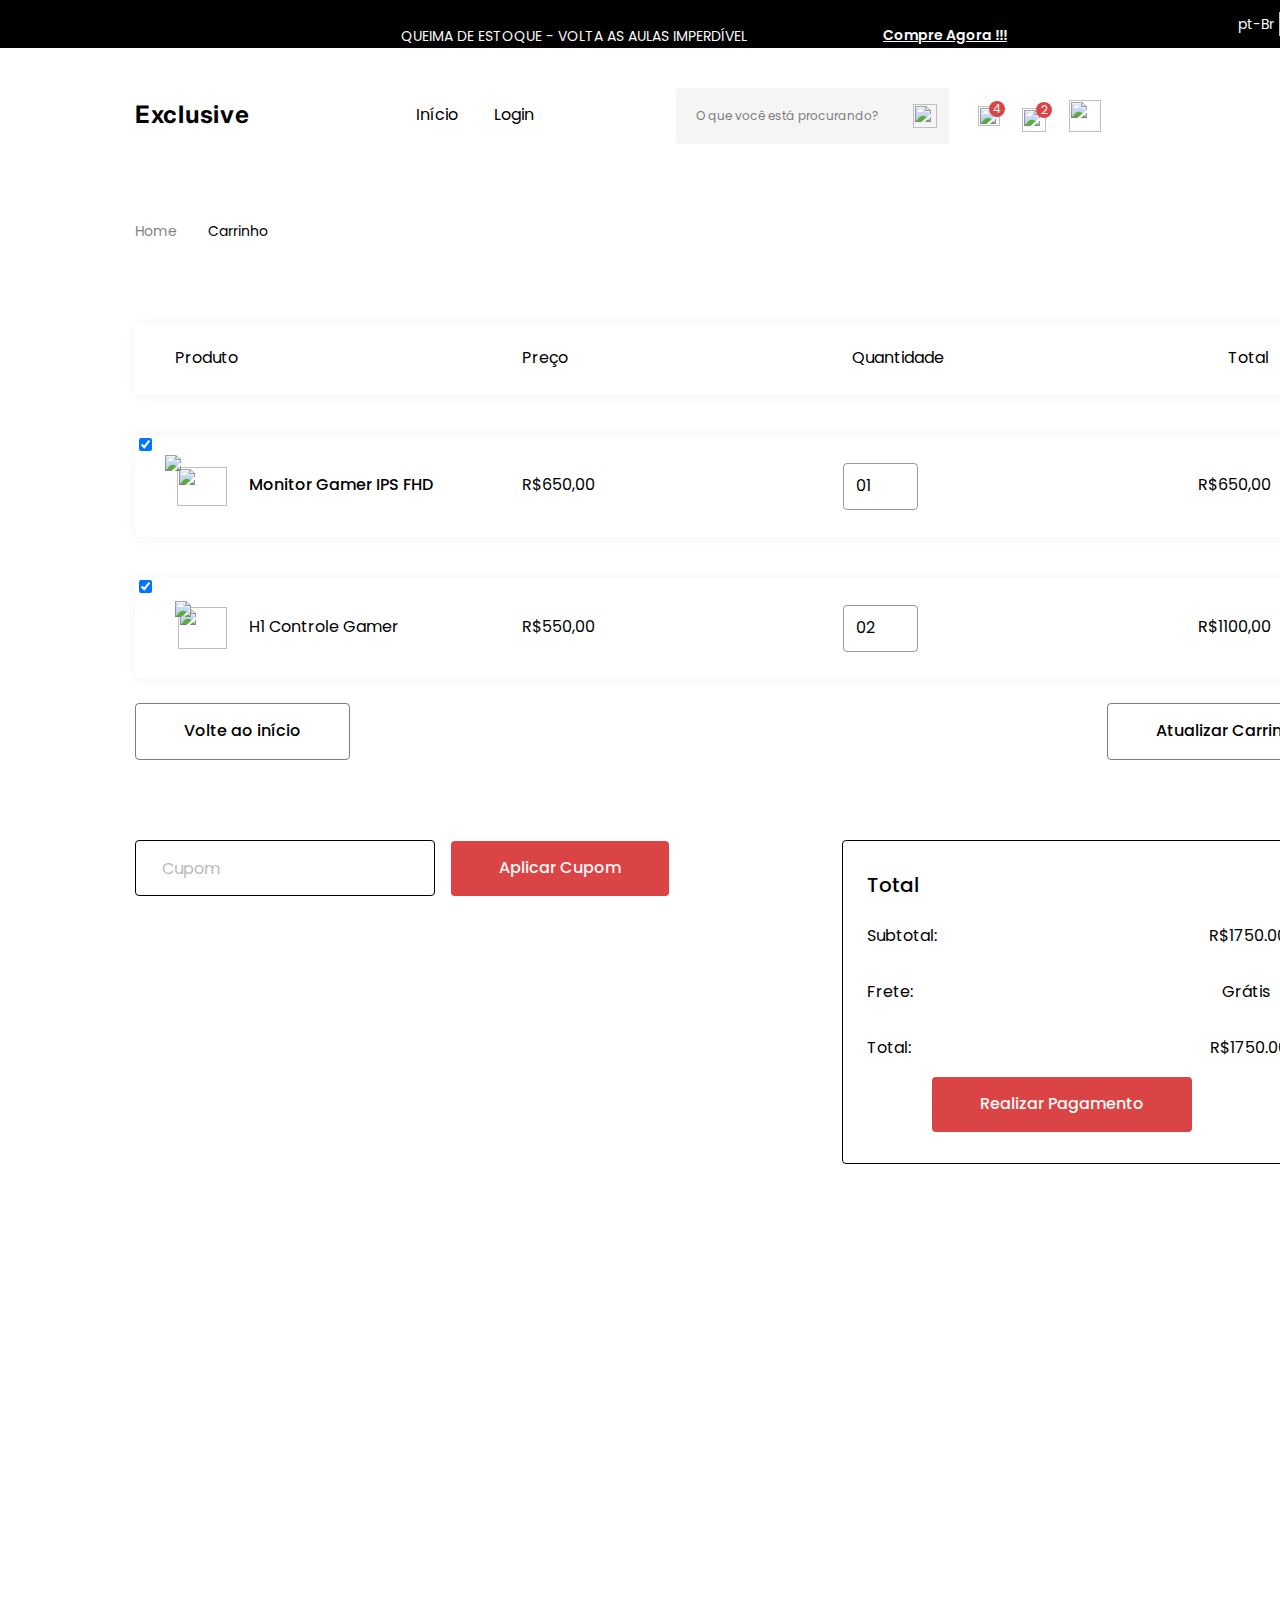
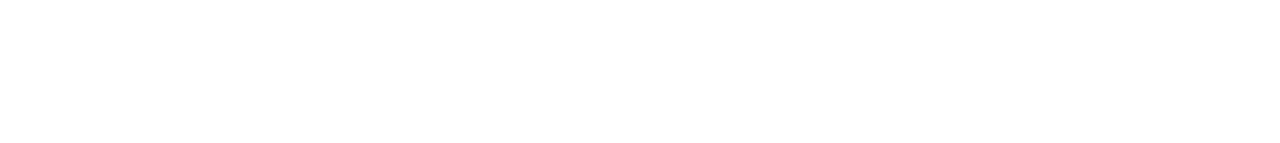
==== commit 84256267: "feat: add remove from cart" ====
--- a/carrinho/index.html
+++ b/carrinho/index.html
@@ -99,9 +99,17 @@
                   <div class="text-wrapper-4">Total</div>
                 </div>
               </div>
-              <div class="cart-section">
-                <div class="element">R$650,00</div>
-                <div class="element-2">&nbsp;&nbsp;&nbsp;&nbsp;R$650,00</div>
+              <div class="cart-section" id="monitor-section">
+                <input
+                  type="checkbox"
+                  checked
+                  id="selectMonitor"
+                  class="select-item"
+                />
+                <div class="element" id="monitorPrice">R$650,00</div>
+                <div class="element-2" id="individualMonitorPrice">
+                  R$650,00
+                </div>
                 <div class="quantity">
                   <div class="frame-13">
                     <div class="text-wrapper-5" id="quantity">01</div>
@@ -119,6 +127,7 @@
                     </div>
                   </div>
                 </div>
+                <!-- <button class="remove-item" id="removeMonitor">Remover</button> -->
                 <div class="overlap-group-2">
                   <div class="monitor-cart-small">
                     <img
@@ -127,15 +136,24 @@
                     />
                   </div>
                   <img
-                    class="icon-cancel"
+                    id="removeMonitor"
+                    class="remove-item"
                     src="https://c.animaapp.com/frS4regh/img/icon-cancel-2.svg"
                   />
                 </div>
                 <div class="LCD-monitor">Monitor Gamer IPS FHD</div>
               </div>
-              <div class="cart-section">
+              <div class="cart-section" id="controller-section">
+                <input
+                  type="checkbox"
+                  id="selectController"
+                  class="select-item"
+                  checked
+                />
                 <div class="element">R$550,00</div>
-                <div class="element-2">&nbsp;&nbsp;&nbsp;&nbsp;R$1100,00</div>
+                <div class="element-2" id="individualControllerPrice">
+                  R$1100,00
+                </div>
                 <div class="quantity">
                   <div class="frame-15">
                     <div class="text-wrapper-5" id="quantity2">02</div>
@@ -153,20 +171,28 @@
                     </div>
                   </div>
                 </div>
+                <!-- <button class="remove-item" id="removeController">
+                  Remover
+                </button> -->
                 <div class="gamepad-cart-small">
                   <img
                     class="g-x"
                     src="https://c.animaapp.com/frS4regh/img/g92-2-500x500-1-1@2x.png"
                   />
+                  <img
+                    id="removeController"
+                    class="remove-item"
+                    src="https://c.animaapp.com/frS4regh/img/icon-cancel-2.svg"
+                  />
                 </div>
                 <div class="LCD-monitor-2">H1 Controle Gamer</div>
               </div>
             </div>
             <div class="frame-16">
-              <button class="button">
-                <div id="home2" class="view-all-products">Volte ao início</div>
-              </button>
-              <button class="button">
+              <button class="button" id="home2">
+                <div class="view-all-products">Volte ao início</div>
+              </button>
+              <button class="button" id="updateCart">
                 <div class="view-all-products">Atualizar Carrinho</div>
               </button>
             </div>
@@ -174,9 +200,9 @@
           <div class="frame-17">
             <div class="frame-18">
               <div class="coupon-code-wrapper">
-                <div class="coupon-code">Cupom</div>
-              </div>
-              <button class="view-all-products-wrapper">
+                <input class="coupon-code" type="text" placeholder="Cupom" />
+              </div>
+              <button class="view-all-products-wrapper" id="applyCoupon">
                 <div class="view-all-products-2">Aplicar Cupom</div>
               </button>
             </div>
@@ -184,7 +210,7 @@
               <div class="cart-total">Total</div>
               <div class="frame-20">
                 <div class="text-wrapper-4">Subtotal:</div>
-                <div class="element-3">R$1750,00</div>
+                <div class="element-3" id="finalPrice">R$00,00</div>
               </div>
               <div class="frame-21">
                 <div class="text-wrapper-4">Frete:</div>
@@ -192,9 +218,9 @@
               </div>
               <div class="frame-22">
                 <div class="text-wrapper-4">Total:</div>
-                <div class="text-wrapper-4">R$1750,00</div>
-              </div>
-              <button class="button-2">
+                <div class="text-wrapper-4" id="finalPrice2">R$00,00</div>
+              </div>
+              <button class="button-2" id="pagamento">
                 <div class="view-all-products-2">Realizar Pagamento</div>
               </button>
               <div class="under-line"></div>
--- a/carrinho/styles.css
+++ b/carrinho/styles.css
@@ -1,881 +1,924 @@
 .carrinho {
-    background-color: #ffffff;
-    display: flex;
-    flex-direction: row;
-    justify-content: center;
-    width: 100%;
-  }
-  
-  .carrinho .div {
-    background-color: var(--bg);
-    width: 1440px;
-    height: 1743px;
-    position: relative;
-  }
-  
-  .carrinho .top-header {
-    position: absolute;
-    width: 1440px;
-    height: 48px;
-    top: 0;
-    left: 0;
-    background-color: var(--button);
-  }
-  
-  .carrinho .frame {
-    display: inline-flex;
-    align-items: flex-start;
-    gap: 231px;
-    position: relative;
-    top: 12px;
-    left: 401px;
-  }
-  
-  .carrinho .frame-2 {
-    display: inline-flex;
-    align-items: center;
-    gap: 8px;
-    position: relative;
-    flex: 0 0 auto;
-  }
-  
-  .carrinho .summer-sale-for-all {
-    position: relative;
-    width: 474px;
-    height: 18px;
-    font-family: var(--title-14px-regular-font-family);
-    font-weight: var(--title-14px-regular-font-weight);
-    color: var(--text);
-    font-size: var(--title-14px-regular-font-size);
-    letter-spacing: var(--title-14px-regular-letter-spacing);
-    line-height: var(--title-14px-regular-line-height);
-    white-space: nowrap;
-    font-style: var(--title-14px-regular-font-style);
-  }
-  
-  .carrinho .shop-now {
-    position: relative;
-    width: fit-content;
-    margin-top: -1px;
-    font-family: "Poppins", Helvetica;
-    font-weight: 600;
-    color: var(--text);
-    font-size: 14px;
-    text-align: center;
-    letter-spacing: 0;
-    line-height: 24px;
-    text-decoration: underline;
-    white-space: nowrap;
-  }
-  
-  .carrinho .frame-3 {
-    display: inline-flex;
-    align-items: center;
-    justify-content: center;
-    gap: 5px;
-    position: relative;
-    flex: 0 0 auto;
-  }
-  
-  .carrinho .english {
-    position: relative;
-    width: fit-content;
-    font-family: var(--title-14px-regular-font-family);
-    font-weight: var(--title-14px-regular-font-weight);
-    color: var(--text);
-    font-size: var(--title-14px-regular-font-size);
-    letter-spacing: var(--title-14px-regular-letter-spacing);
-    line-height: var(--title-14px-regular-line-height);
-    white-space: nowrap;
-    font-style: var(--title-14px-regular-font-style);
-  }
-  
-  .carrinho .img {
-    position: relative;
-    width: 24px;
-    height: 24px;
-  }
-  
-  .carrinho .header {
-    display: inline-flex;
-    align-items: center;
-    gap: 130px;
-    position: absolute;
-    top: 88px;
-    left: 135px;
-  }
-  
-  .carrinho .frame-4 {
-    display: inline-flex;
-    align-items: flex-start;
-    gap: 160px;
-    position: relative;
-    flex: 0 0 auto;
-  }
-  
-  .carrinho .logo {
-    position: relative;
-    width: 118px;
-    height: 24px;
-  }
-  
-  .carrinho .text-wrapper {
-    position: absolute;
-    top: -1px;
-    left: 0;
-    font-family: var(--heading-24px-bold-font-family);
-    font-weight: var(--heading-24px-bold-font-weight);
-    color: var(--text-2);
-    font-size: var(--heading-24px-bold-font-size);
-    letter-spacing: var(--heading-24px-bold-letter-spacing);
-    line-height: var(--heading-24px-bold-line-height);
-    white-space: nowrap;
-    font-style: var(--heading-24px-bold-font-style);
-  }
-  
-  .carrinho .frame-5 {
-    display: inline-flex;
-    align-items: flex-start;
-    gap: 48px;
-    position: relative;
-    flex: 0 0 auto;
-  }
-  
-  .carrinho .div-wrapper {
-    position: relative;
-    width: 48px;
-    height: 24px;
-  }
-  
-  .carrinho .home {
-    position: absolute;
-    top: -1px;
-    left: 3px;
-    font-family: var(--title-16px-regular-font-family);
-    font-weight: var(--title-16px-regular-font-weight);
-    color: var(--text-2);
-    font-size: var(--title-16px-regular-font-size);
-    text-align: center;
-    letter-spacing: var(--title-16px-regular-letter-spacing);
-    line-height: var(--title-16px-regular-line-height);
-    white-space: nowrap;
-    font-style: var(--title-16px-regular-font-style);
-  }
-  
-  .carrinho .contact-wrapper {
-    position: relative;
-    width: 66px;
-    height: 24px;
-  }
-  
-  .carrinho .contact {
-    position: absolute;
-    top: -1px;
-    left: 0;
-    font-family: var(--title-16px-regular-font-family);
-    font-weight: var(--title-16px-regular-font-weight);
-    color: var(--text-2);
-    font-size: var(--title-16px-regular-font-size);
-    text-align: center;
-    letter-spacing: var(--title-16px-regular-letter-spacing);
-    line-height: var(--title-16px-regular-line-height);
-    white-space: nowrap;
-    font-style: var(--title-16px-regular-font-style);
-  }
-  
-  .carrinho .about {
-    position: absolute;
-    top: -1px;
-    left: 1px;
-    font-family: var(--title-16px-regular-font-family);
-    font-weight: var(--title-16px-regular-font-weight);
-    color: var(--text-2);
-    font-size: var(--title-16px-regular-font-size);
-    text-align: center;
-    letter-spacing: var(--title-16px-regular-letter-spacing);
-    line-height: var(--title-16px-regular-line-height);
-    white-space: nowrap;
-    font-style: var(--title-16px-regular-font-style);
-  }
-  
-  .carrinho .sign-up-wrapper {
-    position: relative;
-    width: 61px;
-    height: 24px;
-  }
-  
-  .carrinho .sign-up {
-    position: absolute;
-    top: -1px;
-    left: 9px;
-    font-family: var(--title-16px-regular-font-family);
-    font-weight: var(--title-16px-regular-font-weight);
-    color: var(--text-2);
-    font-size: var(--title-16px-regular-font-size);
-    text-align: center;
-    letter-spacing: var(--title-16px-regular-letter-spacing);
-    line-height: var(--title-16px-regular-line-height);
-    white-space: nowrap;
-    font-style: var(--title-16px-regular-font-style);
-  }
-  
-  .carrinho .frame-6 {
-    display: inline-flex;
-    align-items: center;
-    gap: 24px;
-    position: relative;
-    flex: 0 0 auto;
-  }
-  
-  .carrinho .search-component-set {
-    display: inline-flex;
-    flex-direction: column;
-    align-items: center;
-    justify-content: center;
-    gap: 10px;
-    padding: 7px 12px 7px 20px;
-    position: relative;
-    flex: 0 0 auto;
-    background-color: var(--secondary);
-    border-radius: 4px;
-  }
-  
-  .carrinho .frame-7 {
-    display: inline-flex;
-    align-items: center;
-    justify-content: center;
-    gap: 34px;
-    position: relative;
-    flex: 0 0 auto;
-  }
-  
-  .carrinho .what-are-you-looking {
-    position: relative;
-    width: fit-content;
-    opacity: 0.5;
-    font-family: var(--title-12px-regular-font-family);
-    font-weight: var(--title-12px-regular-font-weight);
-    color: var(--text-2);
-    font-size: var(--title-12px-regular-font-size);
-    letter-spacing: var(--title-12px-regular-letter-spacing);
-    line-height: var(--title-12px-regular-line-height);
-    white-space: nowrap;
-    font-style: var(--title-12px-regular-font-style);
-  }
-  
-  .carrinho .frame-8 {
-    display: inline-flex;
-    align-items: center;
-    justify-content: center;
-    gap: 16px;
-    position: relative;
-    flex: 0 0 auto;
-  }
-  
-  .carrinho .wishlist {
-    position: relative;
-    width: 32px;
-    height: 32px;
-    overflow: hidden;
-  }
-  
-  .carrinho .overlap {
-    position: relative;
-    width: 29px;
-    height: 26px;
-    left: 5px;
-  }
-  
-  .carrinho .vector {
-    position: absolute;
-    width: 22px;
-    height: 20px;
-    top: 6px;
-    left: 0;
-  }
-  
-  .carrinho .group {
-    position: absolute;
-    width: 18px;
-    height: 17px;
-    top: 0;
-    left: 11px;
-  }
-  
-  .carrinho .overlap-group {
-    position: relative;
-    width: 16px;
-    height: 17px;
-  }
-  
-  .carrinho .ellipse {
-    position: absolute;
-    width: 16px;
-    height: 16px;
-    top: 1px;
-    left: 0;
-    background-color: var(--secondary-2);
-    border-radius: 8px;
-  }
-  
-  .carrinho .text-wrapper-2 {
-    position: absolute;
-    width: 7px;
-    top: 0;
-    left: 4px;
-    color: var(--text);
-    font-size: var(--title-12px-regular-font-size);
-    text-align: center;
-    line-height: var(--title-12px-regular-line-height);
-    font-family: var(--title-12px-regular-font-family);
-    font-weight: var(--title-12px-regular-font-weight);
-    letter-spacing: var(--title-12px-regular-letter-spacing);
-    white-space: nowrap;
-    font-style: var(--title-12px-regular-font-style);
-  }
-  
-  .carrinho .with-buy {
-    position: relative;
-    width: 32px;
-    height: 32px;
-  }
-  
-  .carrinho .overlap-2 {
-    position: relative;
-    height: 31px;
-    top: 1px;
-    left: 1px;
-  }
-  
-  .carrinho .cart {
-    position: absolute;
-    width: 24px;
-    height: 24px;
-    top: 7px;
-    left: 0;
-  }
-  
-  .carrinho .overlap-group-wrapper {
-    position: absolute;
-    width: 18px;
-    height: 17px;
-    top: 0;
-    left: 14px;
-  }
-  
-  .carrinho .text-wrapper-3 {
-    position: absolute;
-    width: 7px;
-    top: 0;
-    left: 5px;
-    color: var(--text);
-    font-size: var(--title-12px-regular-font-size);
-    text-align: center;
-    line-height: var(--title-12px-regular-line-height);
-    font-family: var(--title-12px-regular-font-family);
-    font-weight: var(--title-12px-regular-font-weight);
-    letter-spacing: var(--title-12px-regular-letter-spacing);
-    white-space: nowrap;
-    font-style: var(--title-12px-regular-font-style);
-  }
-  
-  .carrinho .line {
-    position: absolute;
-    width: 1440px;
-    height: 1px;
-    top: 142px;
-    left: 0;
-    background-image: url(https://c.animaapp.com/frS4regh/img/line-3-1.svg);
-    background-size: 100% 100%;
-  }
-  
-  .carrinho .frame-9 {
-    display: inline-flex;
-    flex-direction: column;
-    align-items: flex-start;
-    gap: 80px;
-    position: absolute;
-    top: 323px;
-    left: 135px;
-  }
-  
-  .carrinho .frame-10 {
-    display: inline-flex;
-    flex-direction: column;
-    align-items: flex-start;
-    gap: 24px;
-    position: relative;
-    flex: 0 0 auto;
-  }
-  
-  .carrinho .frame-11 {
-    display: inline-flex;
-    flex-direction: column;
-    align-items: flex-start;
-    gap: 40px;
-    position: relative;
-    flex: 0 0 auto;
-  }
-  
-  .carrinho .cart-main-section {
-    position: relative;
-    width: 1170px;
-    height: 72px;
-    background-color: var(--primary);
-    border-radius: 4px;
-    overflow: hidden;
-    box-shadow: var(--categogy-5);
-  }
-  
-  .carrinho .frame-12 {
-    display: inline-flex;
-    align-items: center;
-    gap: 284px;
-    position: relative;
-    top: 24px;
-    left: 40px;
-  }
-  
-  .carrinho .text-wrapper-4 {
-    position: relative;
-    width: fit-content;
-    margin-top: -1px;
-    font-family: var(--title-16px-regular-font-family);
-    font-weight: var(--title-16px-regular-font-weight);
-    color: var(--text-2);
-    font-size: var(--title-16px-regular-font-size);
-    letter-spacing: var(--title-16px-regular-letter-spacing);
-    line-height: var(--title-16px-regular-line-height);
-    white-space: nowrap;
-    font-style: var(--title-16px-regular-font-style);
-  }
-  
-  .carrinho .cart-section {
-    position: relative;
-    width: 1170px;
-    height: 102px;
-    background-color: var(--primary);
-    border-radius: 4px;
-    overflow: hidden;
-    box-shadow: var(--categogy-5);
-  }
-  
-  .carrinho .element {
-    left: 387px;
-    position: absolute;
-    top: 38px;
-    font-family: var(--title-16px-regular-font-family);
-    font-weight: var(--title-16px-regular-font-weight);
-    color: var(--text-2);
-    font-size: var(--title-16px-regular-font-size);
-    letter-spacing: var(--title-16px-regular-letter-spacing);
-    line-height: var(--title-16px-regular-line-height);
-    white-space: nowrap;
-    font-style: var(--title-16px-regular-font-style);
-  }
-  
-  .carrinho .element-2 {
-    left: 1063px;
-    position: absolute;
-    top: 38px;
-    font-family: var(--title-16px-regular-font-family);
-    font-weight: var(--title-16px-regular-font-weight);
-    color: var(--text-2);
-    font-size: var(--title-16px-regular-font-size);
-    letter-spacing: var(--title-16px-regular-letter-spacing);
-    line-height: var(--title-16px-regular-line-height);
-    white-space: nowrap;
-    font-style: var(--title-16px-regular-font-style);
-  }
-  
-  .carrinho .quantity {
-    position: absolute;
-    width: 75px;
-    height: 47px;
-    top: 28px;
-    left: 708px;
-    border-radius: 4px;
-    overflow: hidden;
-    border: 1.5px solid;
-    border-color: #00000066;
-  }
-  
-  .carrinho .frame-13 {
-    display: flex;
-    width: 48px;
-    align-items: center;
-    gap: 16px;
-    position: relative;
-    top: 6px;
-    left: 12px;
-  }
-  
-  .carrinho .text-wrapper-5 {
-    position: relative;
-    width: fit-content;
-    color: var(--button);
-    font-size: var(--title-16px-regular-font-size);
-    line-height: var(--title-16px-regular-line-height);
-    font-family: var(--title-16px-regular-font-family);
-    font-weight: var(--title-16px-regular-font-weight);
-    letter-spacing: var(--title-16px-regular-letter-spacing);
-    white-space: nowrap;
-    font-style: var(--title-16px-regular-font-style);
-  }
-  
-  .carrinho .frame-14 {
-    display: inline-flex;
-    flex-direction: column;
-    align-items: flex-start;
-    position: relative;
-    flex: 0 0 auto;
-  }
-  
-  .carrinho .img-2 {
-    position: relative;
-    width: 16px;
-    height: 16px;
-  }
-  
-  .carrinho .overlap-group-2 {
-    position: absolute;
-    width: 64px;
-    height: 58px;
-    top: 20px;
-    left: 30px;
-  }
-  
-  .carrinho .monitor-cart-small {
-    position: absolute;
-    width: 54px;
-    height: 54px;
-    top: 4px;
-    left: 10px;
-  }
-  
-  .carrinho .gcq-x {
-    position: absolute;
-    width: 50px;
-    height: 39px;
-    top: 8px;
-    left: 2px;
-  }
-  
-  .carrinho .icon-cancel {
-    position: absolute;
-    width: 24px;
-    height: 24px;
-    top: 0;
-    left: 0;
-  }
-  
-  .carrinho .LCD-monitor {
-    position: absolute;
-    top: 38px;
-    left: 114px;
-    font-family: var(--title-16px-medium-font-family);
-    font-weight: var(--title-16px-medium-font-weight);
-    color: #000000;
-    font-size: var(--title-16px-medium-font-size);
-    letter-spacing: var(--title-16px-medium-letter-spacing);
-    line-height: var(--title-16px-medium-line-height);
-    white-space: nowrap;
-    font-style: var(--title-16px-medium-font-style);
-  }
-  
-  .carrinho .frame-15 {
-    display: flex;
-    width: 48px;
-    align-items: center;
-    gap: 12px;
-    position: relative;
-    top: 6px;
-    left: 12px;
-  }
-  
-  .carrinho .gamepad-cart-small {
-    position: absolute;
-    width: 54px;
-    height: 54px;
-    top: 24px;
-    left: 40px;
-  }
-  
-  .carrinho .g-x {
-    position: absolute;
-    width: 49px;
-    height: 42px;
-    top: 6px;
-    left: 3px;
-  }
-  
-  .carrinho .LCD-monitor-2 {
-    position: absolute;
-    top: 38px;
-    left: 114px;
-    font-family: var(--title-16px-regular-font-family);
-    font-weight: var(--title-16px-regular-font-weight);
-    color: #000000;
-    font-size: var(--title-16px-regular-font-size);
-    letter-spacing: var(--title-16px-regular-letter-spacing);
-    line-height: var(--title-16px-regular-line-height);
-    white-space: nowrap;
-    font-style: var(--title-16px-regular-font-style);
-  }
-  
-  .carrinho .frame-16 {
-    display: inline-flex;
-    align-items: flex-start;
-    gap: 757px;
-    position: relative;
-    flex: 0 0 auto;
-  }
-  
-  .carrinho .button {
-    all: unset;
-    box-sizing: border-box;
-    position: relative;
-    flex: 0 0 auto;
-    border: 1px solid;
-    border-color: #00000080;
-    display: inline-flex;
-    align-items: center;
-    justify-content: center;
-    gap: 10px;
-    padding: 16px 48px;
-    border-radius: 4px;
-  }
-  
-  .carrinho .view-all-products {
-    position: relative;
-    width: fit-content;
-    margin-top: -1px;
-    font-family: var(--title-16px-medium-font-family);
-    font-weight: var(--title-16px-medium-font-weight);
-    color: var(--text-2);
-    font-size: var(--title-16px-medium-font-size);
-    letter-spacing: var(--title-16px-medium-letter-spacing);
-    line-height: var(--title-16px-medium-line-height);
-    white-space: nowrap;
-    font-style: var(--title-16px-medium-font-style);
-  }
-  
-  .carrinho .frame-17 {
-    display: inline-flex;
-    align-items: flex-start;
-    gap: 173px;
-    position: relative;
-    flex: 0 0 auto;
-  }
-  
-  .carrinho .frame-18 {
-    display: inline-flex;
-    align-items: flex-end;
-    gap: 16px;
-    position: relative;
-    flex: 0 0 auto;
-  }
-  
-  .carrinho .coupon-code-wrapper {
-    position: relative;
-    width: 300px;
-    height: 56px;
-    border-radius: 4px;
-    overflow: hidden;
-    border: 1px solid;
-    border-color: #000000;
-  }
-  
-  .carrinho .coupon-code {
-    position: absolute;
-    top: 15px;
-    left: 24px;
-    opacity: 0.5;
-    font-family: var(--title-16px-regular-font-family);
-    font-weight: var(--title-16px-regular-font-weight);
-    color: var(--text-2);
-    font-size: var(--title-16px-regular-font-size);
-    letter-spacing: var(--title-16px-regular-letter-spacing);
-    line-height: var(--title-16px-regular-line-height);
-    white-space: nowrap;
-    font-style: var(--title-16px-regular-font-style);
-  }
-  
-  .carrinho .view-all-products-wrapper {
-    all: unset;
-    box-sizing: border-box;
-    position: relative;
-    flex: 0 0 auto;
-    background-color: var(--button-2);
-    display: inline-flex;
-    align-items: center;
-    justify-content: center;
-    gap: 10px;
-    padding: 16px 48px;
-    border-radius: 4px;
-  }
-  
-  .carrinho .view-all-products-2 {
-    position: relative;
-    width: fit-content;
-    margin-top: -1px;
-    font-family: var(--title-16px-medium-font-family);
-    font-weight: var(--title-16px-medium-font-weight);
-    color: var(--text);
-    font-size: var(--title-16px-medium-font-size);
-    letter-spacing: var(--title-16px-medium-letter-spacing);
-    line-height: var(--title-16px-medium-line-height);
-    white-space: nowrap;
-    font-style: var(--title-16px-medium-font-style);
-  }
-  
-  .carrinho .frame-19 {
-    position: relative;
-    width: 504px;
-    height: 324px;
-    border-radius: 4px;
-    overflow: hidden;
-    border: 1.5px solid;
-    border-color: #000000;
-  }
-  
-  .carrinho .cart-total {
-    position: absolute;
-    top: 30px;
-    left: 24px;
-    font-family: var(--title-20px-medium-font-family);
-    font-weight: var(--title-20px-medium-font-weight);
-    color: var(--text-2);
-    font-size: var(--title-20px-medium-font-size);
-    letter-spacing: var(--title-20px-medium-letter-spacing);
-    line-height: var(--title-20px-medium-line-height);
-    white-space: nowrap;
-    font-style: var(--title-20px-medium-font-style);
-  }
-  
-  .carrinho .frame-20 {
-    display: inline-flex;
-    align-items: flex-start;
-    gap: 272px;
-    position: absolute;
-    top: 84px;
-    left: 24px;
-  }
-  
-  .carrinho .element-3 {
-    text-align: right;
-    position: relative;
-    width: fit-content;
-    margin-top: -1px;
-    font-family: var(--title-16px-regular-font-family);
-    font-weight: var(--title-16px-regular-font-weight);
-    color: var(--text-2);
-    font-size: var(--title-16px-regular-font-size);
-    letter-spacing: var(--title-16px-regular-letter-spacing);
-    line-height: var(--title-16px-regular-line-height);
-    white-space: nowrap;
-    font-style: var(--title-16px-regular-font-style);
-  }
-  
-  .carrinho .frame-21 {
-    display: inline-flex;
-    align-items: flex-start;
-    gap: 293px;
-    position: absolute;
-    top: 140px;
-    left: 24px;
-  }
-  
-  .carrinho .frame-22 {
-    display: inline-flex;
-    align-items: flex-start;
-    gap: 299px;
-    position: absolute;
-    top: 196px;
-    left: 24px;
-  }
-  
-  .carrinho .button-2 {
-    all: unset;
-    box-sizing: border-box;
-    position: absolute;
-    top: 236px;
-    left: 89px;
-    background-color: var(--button-2);
-    display: inline-flex;
-    align-items: center;
-    justify-content: center;
-    gap: 10px;
-    padding: 16px 48px;
-    border-radius: 4px;
-  }
-  
-  .carrinho .under-line {
-    position: absolute;
-    width: 422px;
-    height: 1px;
-    top: 123px;
-    left: 24px;
-    opacity: 0.4;
-    background-image: url(https://c.animaapp.com/frS4regh/img/line-1-6.svg);
-    background-size: cover;
-    background-position: 50% 50%;
-  }
-  
-  .carrinho .under-line-2 {
-    position: absolute;
-    width: 422px;
-    height: 1px;
-    top: 179px;
-    left: 24px;
-    opacity: 0.4;
-    background-image: url(https://c.animaapp.com/frS4regh/img/line-1-6.svg);
-    background-size: cover;
-    background-position: 50% 50%;
-  }
-  
-  .carrinho .roadmap {
-    display: inline-flex;
-    align-items: center;
-    gap: 12px;
-    position: absolute;
-    top: 222px;
-    left: 135px;
-  }
-  
-  .carrinho .account {
-    position: relative;
-    width: fit-content;
-    margin-top: -1px;
-    opacity: 0.5;
-    font-family: var(--title-14px-regular-font-family);
-    font-weight: var(--title-14px-regular-font-weight);
-    color: var(--text-2);
-    font-size: var(--title-14px-regular-font-size);
-    letter-spacing: var(--title-14px-regular-letter-spacing);
-    line-height: var(--title-14px-regular-line-height);
-    white-space: nowrap;
-    font-style: var(--title-14px-regular-font-style);
-  }
-  
-  .carrinho .line-2 {
-    position: relative;
-    width: 6.89px;
-    height: 12.2px;
-    object-fit: cover;
-  }
-  
-  .carrinho .nothing {
-    position: relative;
-    width: fit-content;
-    margin-top: -1px;
-    font-family: var(--title-14px-regular-font-family);
-    font-weight: var(--title-14px-regular-font-weight);
-    color: var(--text-2);
-    font-size: var(--title-14px-regular-font-size);
-    letter-spacing: var(--title-14px-regular-letter-spacing);
-    line-height: var(--title-14px-regular-line-height);
-    white-space: nowrap;
-    font-style: var(--title-14px-regular-font-style);
-  }
-  +  background-color: #ffffff;
+  display: flex;
+  flex-direction: row;
+  justify-content: center;
+  width: 100%;
+}
+
+.carrinho .div {
+  background-color: var(--bg);
+  width: 1440px;
+  height: 1743px;
+  position: relative;
+}
+
+.carrinho .top-header {
+  position: absolute;
+  width: 1440px;
+  height: 48px;
+  top: 0;
+  left: 0;
+  background-color: var(--button);
+}
+
+.carrinho .frame {
+  display: inline-flex;
+  align-items: flex-start;
+  gap: 231px;
+  position: relative;
+  top: 12px;
+  left: 401px;
+}
+
+.carrinho .frame-2 {
+  display: inline-flex;
+  align-items: center;
+  gap: 8px;
+  position: relative;
+  flex: 0 0 auto;
+}
+
+.carrinho .summer-sale-for-all {
+  position: relative;
+  width: 474px;
+  height: 18px;
+  font-family: var(--title-14px-regular-font-family);
+  font-weight: var(--title-14px-regular-font-weight);
+  color: var(--text);
+  font-size: var(--title-14px-regular-font-size);
+  letter-spacing: var(--title-14px-regular-letter-spacing);
+  line-height: var(--title-14px-regular-line-height);
+  white-space: nowrap;
+  font-style: var(--title-14px-regular-font-style);
+}
+
+.carrinho .shop-now {
+  position: relative;
+  width: fit-content;
+  margin-top: -1px;
+  font-family: "Poppins", Helvetica;
+  font-weight: 600;
+  color: var(--text);
+  font-size: 14px;
+  text-align: center;
+  letter-spacing: 0;
+  line-height: 24px;
+  text-decoration: underline;
+  white-space: nowrap;
+}
+
+.carrinho .frame-3 {
+  display: inline-flex;
+  align-items: center;
+  justify-content: center;
+  gap: 5px;
+  position: relative;
+  flex: 0 0 auto;
+}
+
+.carrinho .english {
+  position: relative;
+  width: fit-content;
+  font-family: var(--title-14px-regular-font-family);
+  font-weight: var(--title-14px-regular-font-weight);
+  color: var(--text);
+  font-size: var(--title-14px-regular-font-size);
+  letter-spacing: var(--title-14px-regular-letter-spacing);
+  line-height: var(--title-14px-regular-line-height);
+  white-space: nowrap;
+  font-style: var(--title-14px-regular-font-style);
+}
+
+.carrinho .img {
+  position: relative;
+  width: 24px;
+  height: 24px;
+}
+
+.carrinho .header {
+  display: inline-flex;
+  align-items: center;
+  gap: 130px;
+  position: absolute;
+  top: 88px;
+  left: 135px;
+}
+
+.carrinho .frame-4 {
+  display: inline-flex;
+  align-items: flex-start;
+  gap: 160px;
+  position: relative;
+  flex: 0 0 auto;
+}
+
+.carrinho .logo {
+  position: relative;
+  width: 118px;
+  height: 24px;
+}
+
+.carrinho .text-wrapper {
+  position: absolute;
+  top: -1px;
+  left: 0;
+  font-family: var(--heading-24px-bold-font-family);
+  font-weight: var(--heading-24px-bold-font-weight);
+  color: var(--text-2);
+  font-size: var(--heading-24px-bold-font-size);
+  letter-spacing: var(--heading-24px-bold-letter-spacing);
+  line-height: var(--heading-24px-bold-line-height);
+  white-space: nowrap;
+  font-style: var(--heading-24px-bold-font-style);
+}
+
+.carrinho .frame-5 {
+  display: inline-flex;
+  align-items: flex-start;
+  gap: 48px;
+  position: relative;
+  flex: 0 0 auto;
+}
+
+.carrinho .div-wrapper {
+  position: relative;
+  width: 48px;
+  height: 24px;
+}
+
+.carrinho .home {
+  position: absolute;
+  top: -1px;
+  left: 3px;
+  font-family: var(--title-16px-regular-font-family);
+  font-weight: var(--title-16px-regular-font-weight);
+  color: var(--text-2);
+  font-size: var(--title-16px-regular-font-size);
+  text-align: center;
+  letter-spacing: var(--title-16px-regular-letter-spacing);
+  line-height: var(--title-16px-regular-line-height);
+  white-space: nowrap;
+  font-style: var(--title-16px-regular-font-style);
+}
+.home:hover {
+  background-color: #ffffff;
+  transform: scale(1.2);
+  cursor: pointer;
+  transition: transform 0.2s;
+}
+
+.carrinho .contact-wrapper {
+  position: relative;
+  width: 66px;
+  height: 24px;
+}
+
+.carrinho .contact {
+  position: absolute;
+  top: -1px;
+  left: 0;
+  font-family: var(--title-16px-regular-font-family);
+  font-weight: var(--title-16px-regular-font-weight);
+  color: var(--text-2);
+  font-size: var(--title-16px-regular-font-size);
+  text-align: center;
+  letter-spacing: var(--title-16px-regular-letter-spacing);
+  line-height: var(--title-16px-regular-line-height);
+  white-space: nowrap;
+  font-style: var(--title-16px-regular-font-style);
+}
+
+.carrinho .about {
+  position: absolute;
+  top: -1px;
+  left: 1px;
+  font-family: var(--title-16px-regular-font-family);
+  font-weight: var(--title-16px-regular-font-weight);
+  color: var(--text-2);
+  font-size: var(--title-16px-regular-font-size);
+  text-align: center;
+  letter-spacing: var(--title-16px-regular-letter-spacing);
+  line-height: var(--title-16px-regular-line-height);
+  white-space: nowrap;
+  font-style: var(--title-16px-regular-font-style);
+}
+
+.carrinho .sign-up-wrapper {
+  position: relative;
+  width: 61px;
+  height: 24px;
+}
+
+.carrinho .sign-up {
+  position: absolute;
+  top: -1px;
+  left: 9px;
+  font-family: var(--title-16px-regular-font-family);
+  font-weight: var(--title-16px-regular-font-weight);
+  color: var(--text-2);
+  font-size: var(--title-16px-regular-font-size);
+  text-align: center;
+  letter-spacing: var(--title-16px-regular-letter-spacing);
+  line-height: var(--title-16px-regular-line-height);
+  white-space: nowrap;
+  font-style: var(--title-16px-regular-font-style);
+}
+.sign-up:hover {
+  background-color: #ffffff;
+  transform: scale(1.2);
+  cursor: pointer;
+  transition: transform 0.2s;
+}
+.carrinho .frame-6 {
+  display: inline-flex;
+  align-items: center;
+  gap: 24px;
+  position: relative;
+  flex: 0 0 auto;
+}
+
+#updateCart:hover,
+#home2:hover,
+.view-all-products-wrapper:hover {
+  color: #ffffff;
+  cursor: pointer;
+  transform: scale(1.1);
+  transition: all 0.3s;
+}
+
+.remove-item {
+  z-index: 99;
+  position: absolute;
+  top: 0;
+  left: 0;
+}
+
+.coupon-code {
+  border: none;
+}
+
+.carrinho .search-component-set {
+  display: inline-flex;
+  flex-direction: column;
+  align-items: center;
+  justify-content: center;
+  gap: 10px;
+  padding: 7px 12px 7px 20px;
+  position: relative;
+  flex: 0 0 auto;
+  background-color: var(--secondary);
+  border-radius: 4px;
+}
+
+.carrinho .frame-7 {
+  display: inline-flex;
+  align-items: center;
+  justify-content: center;
+  gap: 34px;
+  position: relative;
+  flex: 0 0 auto;
+}
+
+.carrinho .what-are-you-looking {
+  position: relative;
+  width: fit-content;
+  opacity: 0.5;
+  font-family: var(--title-12px-regular-font-family);
+  font-weight: var(--title-12px-regular-font-weight);
+  color: var(--text-2);
+  font-size: var(--title-12px-regular-font-size);
+  letter-spacing: var(--title-12px-regular-letter-spacing);
+  line-height: var(--title-12px-regular-line-height);
+  white-space: nowrap;
+  font-style: var(--title-12px-regular-font-style);
+}
+
+.carrinho .frame-8 {
+  display: inline-flex;
+  align-items: center;
+  justify-content: center;
+  gap: 16px;
+  position: relative;
+  flex: 0 0 auto;
+}
+
+.carrinho .wishlist {
+  position: relative;
+  width: 32px;
+  height: 32px;
+  overflow: hidden;
+}
+
+.carrinho .overlap {
+  position: relative;
+  width: 29px;
+  height: 26px;
+  left: 5px;
+}
+
+.carrinho .vector {
+  position: absolute;
+  width: 22px;
+  height: 20px;
+  top: 6px;
+  left: 0;
+}
+
+.carrinho .group {
+  position: absolute;
+  width: 18px;
+  height: 17px;
+  top: 0;
+  left: 11px;
+}
+
+.carrinho .overlap-group {
+  position: relative;
+  width: 16px;
+  height: 17px;
+}
+
+.carrinho .ellipse {
+  position: absolute;
+  width: 16px;
+  height: 16px;
+  top: 1px;
+  left: 0;
+  background-color: var(--secondary-2);
+  border-radius: 8px;
+}
+
+.carrinho .text-wrapper-2 {
+  position: absolute;
+  width: 7px;
+  top: 0;
+  left: 4px;
+  color: var(--text);
+  font-size: var(--title-12px-regular-font-size);
+  text-align: center;
+  line-height: var(--title-12px-regular-line-height);
+  font-family: var(--title-12px-regular-font-family);
+  font-weight: var(--title-12px-regular-font-weight);
+  letter-spacing: var(--title-12px-regular-letter-spacing);
+  white-space: nowrap;
+  font-style: var(--title-12px-regular-font-style);
+}
+
+.with-buy {
+  position: relative;
+  width: 32px;
+  height: 32px;
+}
+
+.carrinho .overlap-2 {
+  position: relative;
+  height: 31px;
+  top: 1px;
+  left: 1px;
+}
+
+.carrinho .cart {
+  position: absolute;
+  width: 24px;
+  height: 24px;
+  top: 7px;
+  left: 0;
+}
+
+.carrinho .overlap-group-wrapper {
+  position: absolute;
+  width: 18px;
+  height: 17px;
+  top: 0;
+  left: 14px;
+}
+
+.carrinho .text-wrapper-3 {
+  position: absolute;
+  width: 7px;
+  top: 0;
+  left: 5px;
+  color: var(--text);
+  font-size: var(--title-12px-regular-font-size);
+  text-align: center;
+  line-height: var(--title-12px-regular-line-height);
+  font-family: var(--title-12px-regular-font-family);
+  font-weight: var(--title-12px-regular-font-weight);
+  letter-spacing: var(--title-12px-regular-letter-spacing);
+  white-space: nowrap;
+  font-style: var(--title-12px-regular-font-style);
+}
+
+.carrinho .line {
+  position: absolute;
+  width: 1440px;
+  height: 1px;
+  top: 142px;
+  left: 0;
+  background-image: url(https://c.animaapp.com/frS4regh/img/line-3-1.svg);
+  background-size: 100% 100%;
+}
+
+.carrinho .frame-9 {
+  display: inline-flex;
+  flex-direction: column;
+  align-items: flex-start;
+  gap: 80px;
+  position: absolute;
+  top: 323px;
+  left: 135px;
+}
+
+.carrinho .frame-10 {
+  display: inline-flex;
+  flex-direction: column;
+  align-items: flex-start;
+  gap: 24px;
+  position: relative;
+  flex: 0 0 auto;
+}
+
+.carrinho .frame-11 {
+  display: inline-flex;
+  flex-direction: column;
+  align-items: flex-start;
+  gap: 40px;
+  position: relative;
+  flex: 0 0 auto;
+}
+
+.carrinho .cart-main-section {
+  position: relative;
+  width: 1170px;
+  height: 72px;
+  background-color: var(--primary);
+  border-radius: 4px;
+  overflow: hidden;
+  box-shadow: var(--categogy-5);
+}
+
+.carrinho .frame-12 {
+  display: inline-flex;
+  align-items: center;
+  gap: 284px;
+  position: relative;
+  top: 24px;
+  left: 40px;
+}
+
+.carrinho .text-wrapper-4 {
+  position: relative;
+  width: fit-content;
+  margin-top: -1px;
+  font-family: var(--title-16px-regular-font-family);
+  font-weight: var(--title-16px-regular-font-weight);
+  color: var(--text-2);
+  font-size: var(--title-16px-regular-font-size);
+  letter-spacing: var(--title-16px-regular-letter-spacing);
+  line-height: var(--title-16px-regular-line-height);
+  white-space: nowrap;
+  font-style: var(--title-16px-regular-font-style);
+}
+
+.carrinho .cart-section {
+  position: relative;
+  width: 1170px;
+  height: 102px;
+  background-color: var(--primary);
+  border-radius: 4px;
+  overflow: hidden;
+  box-shadow: var(--categogy-5);
+}
+
+.carrinho .element {
+  left: 387px;
+  position: absolute;
+  top: 38px;
+  font-family: var(--title-16px-regular-font-family);
+  font-weight: var(--title-16px-regular-font-weight);
+  color: var(--text-2);
+  font-size: var(--title-16px-regular-font-size);
+  letter-spacing: var(--title-16px-regular-letter-spacing);
+  line-height: var(--title-16px-regular-line-height);
+  white-space: nowrap;
+  font-style: var(--title-16px-regular-font-style);
+}
+
+.carrinho .element-2 {
+  left: 1063px;
+  position: absolute;
+  top: 38px;
+  font-family: var(--title-16px-regular-font-family);
+  font-weight: var(--title-16px-regular-font-weight);
+  color: var(--text-2);
+  font-size: var(--title-16px-regular-font-size);
+  letter-spacing: var(--title-16px-regular-letter-spacing);
+  line-height: var(--title-16px-regular-line-height);
+  white-space: nowrap;
+  font-style: var(--title-16px-regular-font-style);
+}
+
+.carrinho .quantity {
+  position: absolute;
+  width: 75px;
+  height: 47px;
+  top: 28px;
+  left: 708px;
+  border-radius: 4px;
+  overflow: hidden;
+  border: 1.5px solid;
+  border-color: #00000066;
+}
+
+.carrinho .frame-13 {
+  display: flex;
+  width: 48px;
+  align-items: center;
+  gap: 16px;
+  position: relative;
+  top: 6px;
+  left: 12px;
+}
+
+.carrinho .text-wrapper-5 {
+  position: relative;
+  width: fit-content;
+  color: var(--button);
+  font-size: var(--title-16px-regular-font-size);
+  line-height: var(--title-16px-regular-line-height);
+  font-family: var(--title-16px-regular-font-family);
+  font-weight: var(--title-16px-regular-font-weight);
+  letter-spacing: var(--title-16px-regular-letter-spacing);
+  white-space: nowrap;
+  font-style: var(--title-16px-regular-font-style);
+}
+
+.carrinho .frame-14 {
+  display: inline-flex;
+  flex-direction: column;
+  align-items: flex-start;
+  position: relative;
+  flex: 0 0 auto;
+}
+
+.carrinho .img-2 {
+  position: relative;
+  width: 16px;
+  height: 16px;
+}
+
+.carrinho .overlap-group-2 {
+  position: absolute;
+  width: 64px;
+  height: 58px;
+  top: 20px;
+  left: 30px;
+}
+
+.carrinho .monitor-cart-small {
+  position: absolute;
+  width: 54px;
+  height: 54px;
+  top: 4px;
+  left: 10px;
+}
+
+.carrinho .gcq-x {
+  position: absolute;
+  width: 50px;
+  height: 39px;
+  top: 8px;
+  left: 2px;
+}
+
+.carrinho .icon-cancel {
+  position: absolute;
+  width: 24px;
+  height: 24px;
+  top: 0;
+  left: 0;
+}
+
+.carrinho .LCD-monitor {
+  position: absolute;
+  top: 38px;
+  left: 114px;
+  font-family: var(--title-16px-medium-font-family);
+  font-weight: var(--title-16px-medium-font-weight);
+  color: #000000;
+  font-size: var(--title-16px-medium-font-size);
+  letter-spacing: var(--title-16px-medium-letter-spacing);
+  line-height: var(--title-16px-medium-line-height);
+  white-space: nowrap;
+  font-style: var(--title-16px-medium-font-style);
+}
+
+.carrinho .frame-15 {
+  display: flex;
+  width: 48px;
+  align-items: center;
+  gap: 12px;
+  position: relative;
+  top: 6px;
+  left: 12px;
+}
+
+.carrinho .gamepad-cart-small {
+  position: absolute;
+  width: 54px;
+  height: 54px;
+  top: 24px;
+  left: 40px;
+}
+
+.carrinho .g-x {
+  position: absolute;
+  width: 49px;
+  height: 42px;
+  top: 6px;
+  left: 3px;
+}
+
+.carrinho .LCD-monitor-2 {
+  position: absolute;
+  top: 38px;
+  left: 114px;
+  font-family: var(--title-16px-regular-font-family);
+  font-weight: var(--title-16px-regular-font-weight);
+  color: #000000;
+  font-size: var(--title-16px-regular-font-size);
+  letter-spacing: var(--title-16px-regular-letter-spacing);
+  line-height: var(--title-16px-regular-line-height);
+  white-space: nowrap;
+  font-style: var(--title-16px-regular-font-style);
+}
+
+.carrinho .frame-16 {
+  display: inline-flex;
+  align-items: flex-start;
+  gap: 757px;
+  position: relative;
+  flex: 0 0 auto;
+}
+
+.carrinho .button {
+  all: unset;
+  box-sizing: border-box;
+  position: relative;
+  flex: 0 0 auto;
+  border: 1px solid;
+  border-color: #00000080;
+  display: inline-flex;
+  align-items: center;
+  justify-content: center;
+  gap: 10px;
+  padding: 16px 48px;
+  border-radius: 4px;
+}
+
+.carrinho .view-all-products {
+  position: relative;
+  width: fit-content;
+  margin-top: -1px;
+  font-family: var(--title-16px-medium-font-family);
+  font-weight: var(--title-16px-medium-font-weight);
+  color: var(--text-2);
+  font-size: var(--title-16px-medium-font-size);
+  letter-spacing: var(--title-16px-medium-letter-spacing);
+  line-height: var(--title-16px-medium-line-height);
+  white-space: nowrap;
+  font-style: var(--title-16px-medium-font-style);
+}
+.view-all-products-2:hover {
+  background-color: var(--button-2);
+  transform: scale(1.1);
+  cursor: pointer;
+  transition: transform 0.2s;
+}
+
+.carrinho .frame-17 {
+  display: inline-flex;
+  align-items: flex-start;
+  gap: 173px;
+  position: relative;
+  flex: 0 0 auto;
+}
+
+.carrinho .frame-18 {
+  display: inline-flex;
+  align-items: flex-end;
+  gap: 16px;
+  position: relative;
+  flex: 0 0 auto;
+}
+
+.carrinho .coupon-code-wrapper {
+  position: relative;
+  width: 300px;
+  height: 56px;
+  border-radius: 4px;
+  overflow: hidden;
+  border: 1px solid;
+  border-color: #000000;
+}
+
+.carrinho .coupon-code {
+  position: absolute;
+  top: 15px;
+  left: 24px;
+  opacity: 0.5;
+  font-family: var(--title-16px-regular-font-family);
+  font-weight: var(--title-16px-regular-font-weight);
+  color: var(--text-2);
+  font-size: var(--title-16px-regular-font-size);
+  letter-spacing: var(--title-16px-regular-letter-spacing);
+  line-height: var(--title-16px-regular-line-height);
+  white-space: nowrap;
+  font-style: var(--title-16px-regular-font-style);
+}
+
+.carrinho .view-all-products-wrapper {
+  all: unset;
+  box-sizing: border-box;
+  position: relative;
+  flex: 0 0 auto;
+  background-color: var(--button-2);
+  display: inline-flex;
+  align-items: center;
+  justify-content: center;
+  gap: 10px;
+  padding: 16px 48px;
+  border-radius: 4px;
+}
+
+.carrinho .view-all-products-2 {
+  position: relative;
+  width: fit-content;
+  margin-top: -1px;
+  font-family: var(--title-16px-medium-font-family);
+  font-weight: var(--title-16px-medium-font-weight);
+  color: var(--text);
+  font-size: var(--title-16px-medium-font-size);
+  letter-spacing: var(--title-16px-medium-letter-spacing);
+  line-height: var(--title-16px-medium-line-height);
+  white-space: nowrap;
+  font-style: var(--title-16px-medium-font-style);
+}
+
+.carrinho .frame-19 {
+  position: relative;
+  width: 504px;
+  height: 324px;
+  border-radius: 4px;
+  overflow: hidden;
+  border: 1.5px solid;
+  border-color: #000000;
+}
+
+.carrinho .cart-total {
+  position: absolute;
+  top: 30px;
+  left: 24px;
+  font-family: var(--title-20px-medium-font-family);
+  font-weight: var(--title-20px-medium-font-weight);
+  color: var(--text-2);
+  font-size: var(--title-20px-medium-font-size);
+  letter-spacing: var(--title-20px-medium-letter-spacing);
+  line-height: var(--title-20px-medium-line-height);
+  white-space: nowrap;
+  font-style: var(--title-20px-medium-font-style);
+}
+
+.carrinho .frame-20 {
+  display: inline-flex;
+  align-items: flex-start;
+  gap: 272px;
+  position: absolute;
+  top: 84px;
+  left: 24px;
+}
+
+.carrinho .element-3 {
+  text-align: right;
+  position: relative;
+  width: fit-content;
+  margin-top: -1px;
+  font-family: var(--title-16px-regular-font-family);
+  font-weight: var(--title-16px-regular-font-weight);
+  color: var(--text-2);
+  font-size: var(--title-16px-regular-font-size);
+  letter-spacing: var(--title-16px-regular-letter-spacing);
+  line-height: var(--title-16px-regular-line-height);
+  white-space: nowrap;
+  font-style: var(--title-16px-regular-font-style);
+}
+
+.carrinho .frame-21 {
+  display: inline-flex;
+  align-items: flex-start;
+  gap: 293px;
+  position: absolute;
+  top: 140px;
+  left: 24px;
+}
+
+.carrinho .frame-22 {
+  display: inline-flex;
+  align-items: flex-start;
+  gap: 299px;
+  position: absolute;
+  top: 196px;
+  left: 24px;
+}
+
+.carrinho .button-2 {
+  all: unset;
+  box-sizing: border-box;
+  position: absolute;
+  top: 236px;
+  left: 89px;
+  background-color: var(--button-2);
+  display: inline-flex;
+  align-items: center;
+  justify-content: center;
+  gap: 10px;
+  padding: 16px 48px;
+  border-radius: 4px;
+}
+
+.carrinho .under-line {
+  position: absolute;
+  width: 422px;
+  height: 1px;
+  top: 123px;
+  left: 24px;
+  opacity: 0.4;
+  background-image: url(https://c.animaapp.com/frS4regh/img/line-1-6.svg);
+  background-size: cover;
+  background-position: 50% 50%;
+}
+
+.carrinho .under-line-2 {
+  position: absolute;
+  width: 422px;
+  height: 1px;
+  top: 179px;
+  left: 24px;
+  opacity: 0.4;
+  background-image: url(https://c.animaapp.com/frS4regh/img/line-1-6.svg);
+  background-size: cover;
+  background-position: 50% 50%;
+}
+
+.carrinho .roadmap {
+  display: inline-flex;
+  align-items: center;
+  gap: 12px;
+  position: absolute;
+  top: 222px;
+  left: 135px;
+}
+
+.carrinho .account {
+  position: relative;
+  width: fit-content;
+  margin-top: -1px;
+  opacity: 0.5;
+  font-family: var(--title-14px-regular-font-family);
+  font-weight: var(--title-14px-regular-font-weight);
+  color: var(--text-2);
+  font-size: var(--title-14px-regular-font-size);
+  letter-spacing: var(--title-14px-regular-letter-spacing);
+  line-height: var(--title-14px-regular-line-height);
+  white-space: nowrap;
+  font-style: var(--title-14px-regular-font-style);
+}
+
+.carrinho .line-2 {
+  position: relative;
+  width: 6.89px;
+  height: 12.2px;
+  object-fit: cover;
+}
+
+.carrinho .nothing {
+  position: relative;
+  width: fit-content;
+  margin-top: -1px;
+  font-family: var(--title-14px-regular-font-family);
+  font-weight: var(--title-14px-regular-font-weight);
+  color: var(--text-2);
+  font-size: var(--title-14px-regular-font-size);
+  letter-spacing: var(--title-14px-regular-letter-spacing);
+  line-height: var(--title-14px-regular-line-height);
+  white-space: nowrap;
+  font-style: var(--title-14px-regular-font-style);
+}
+
+.frame-16 #home2:hover {
+  background-color: #ffffff;
+  transform: scale(1.2);
+  cursor: pointer;
+  transition: transform 0.2s;
+}
